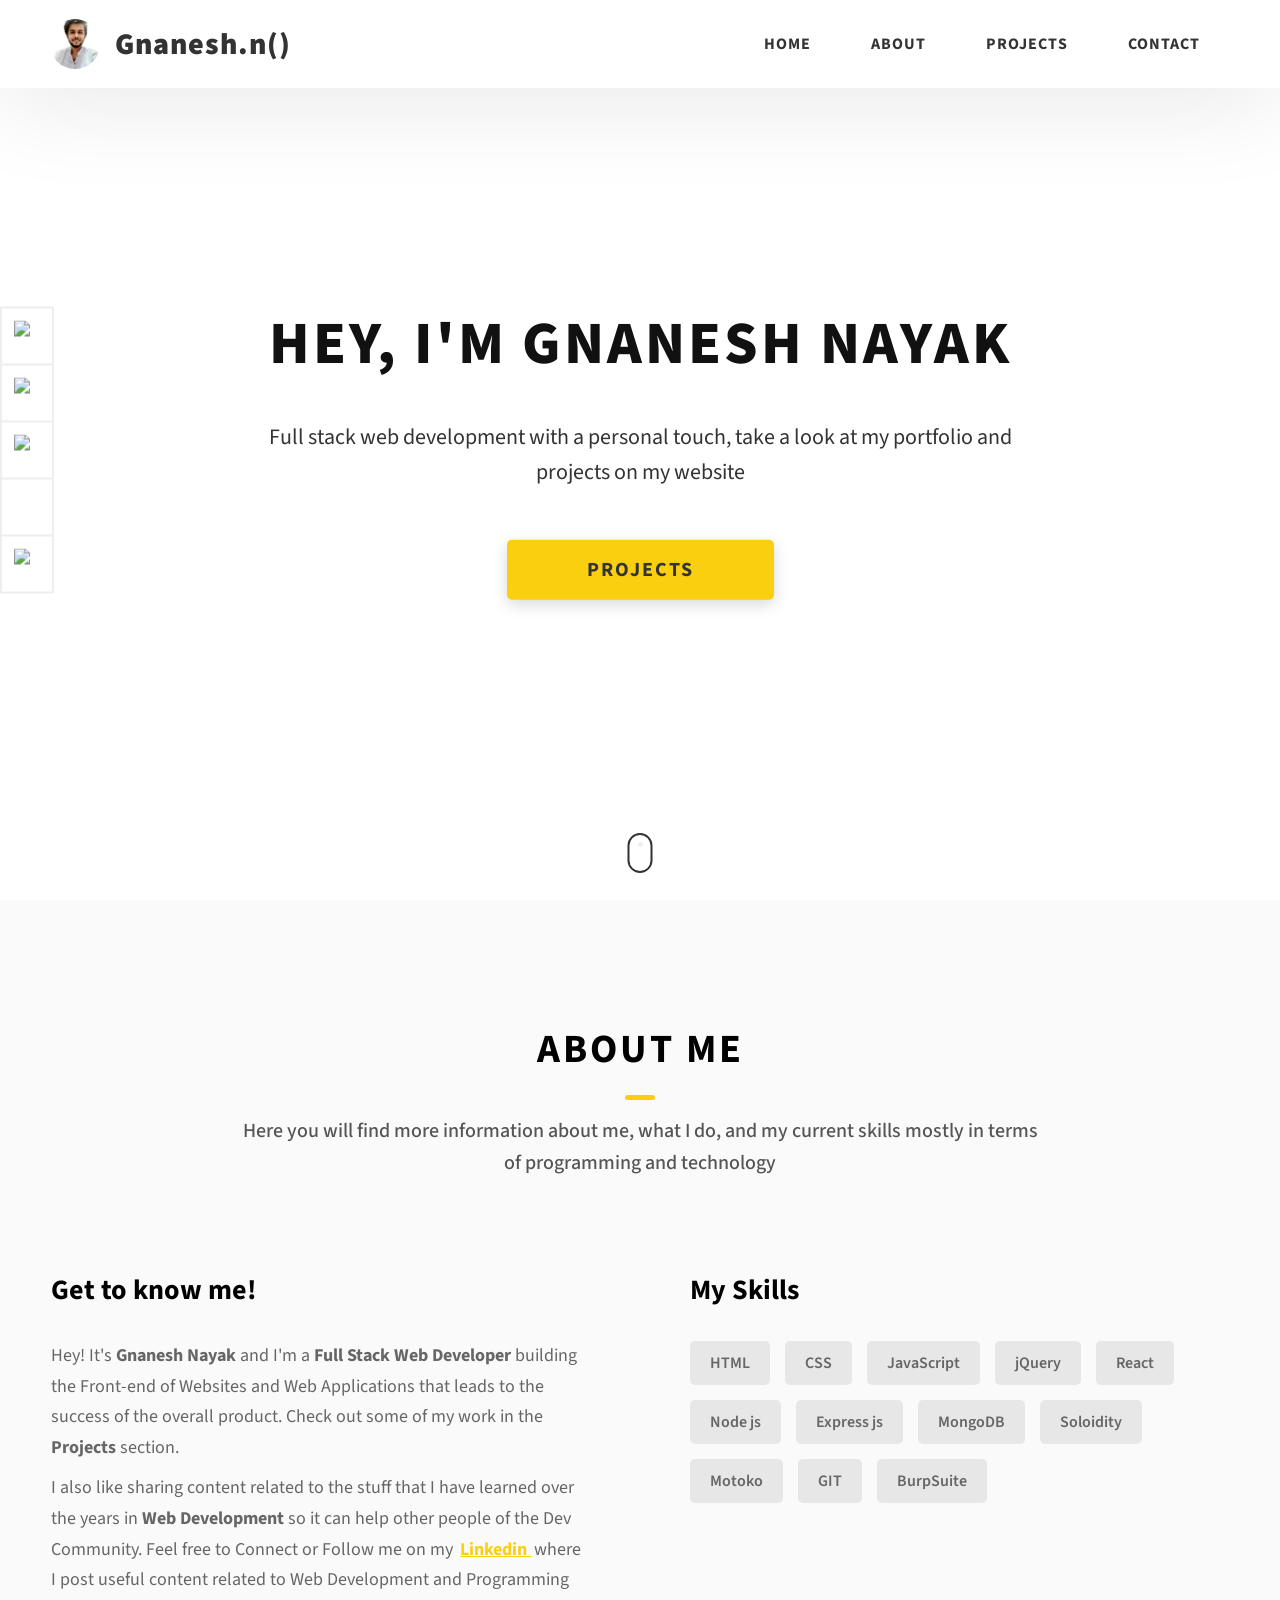
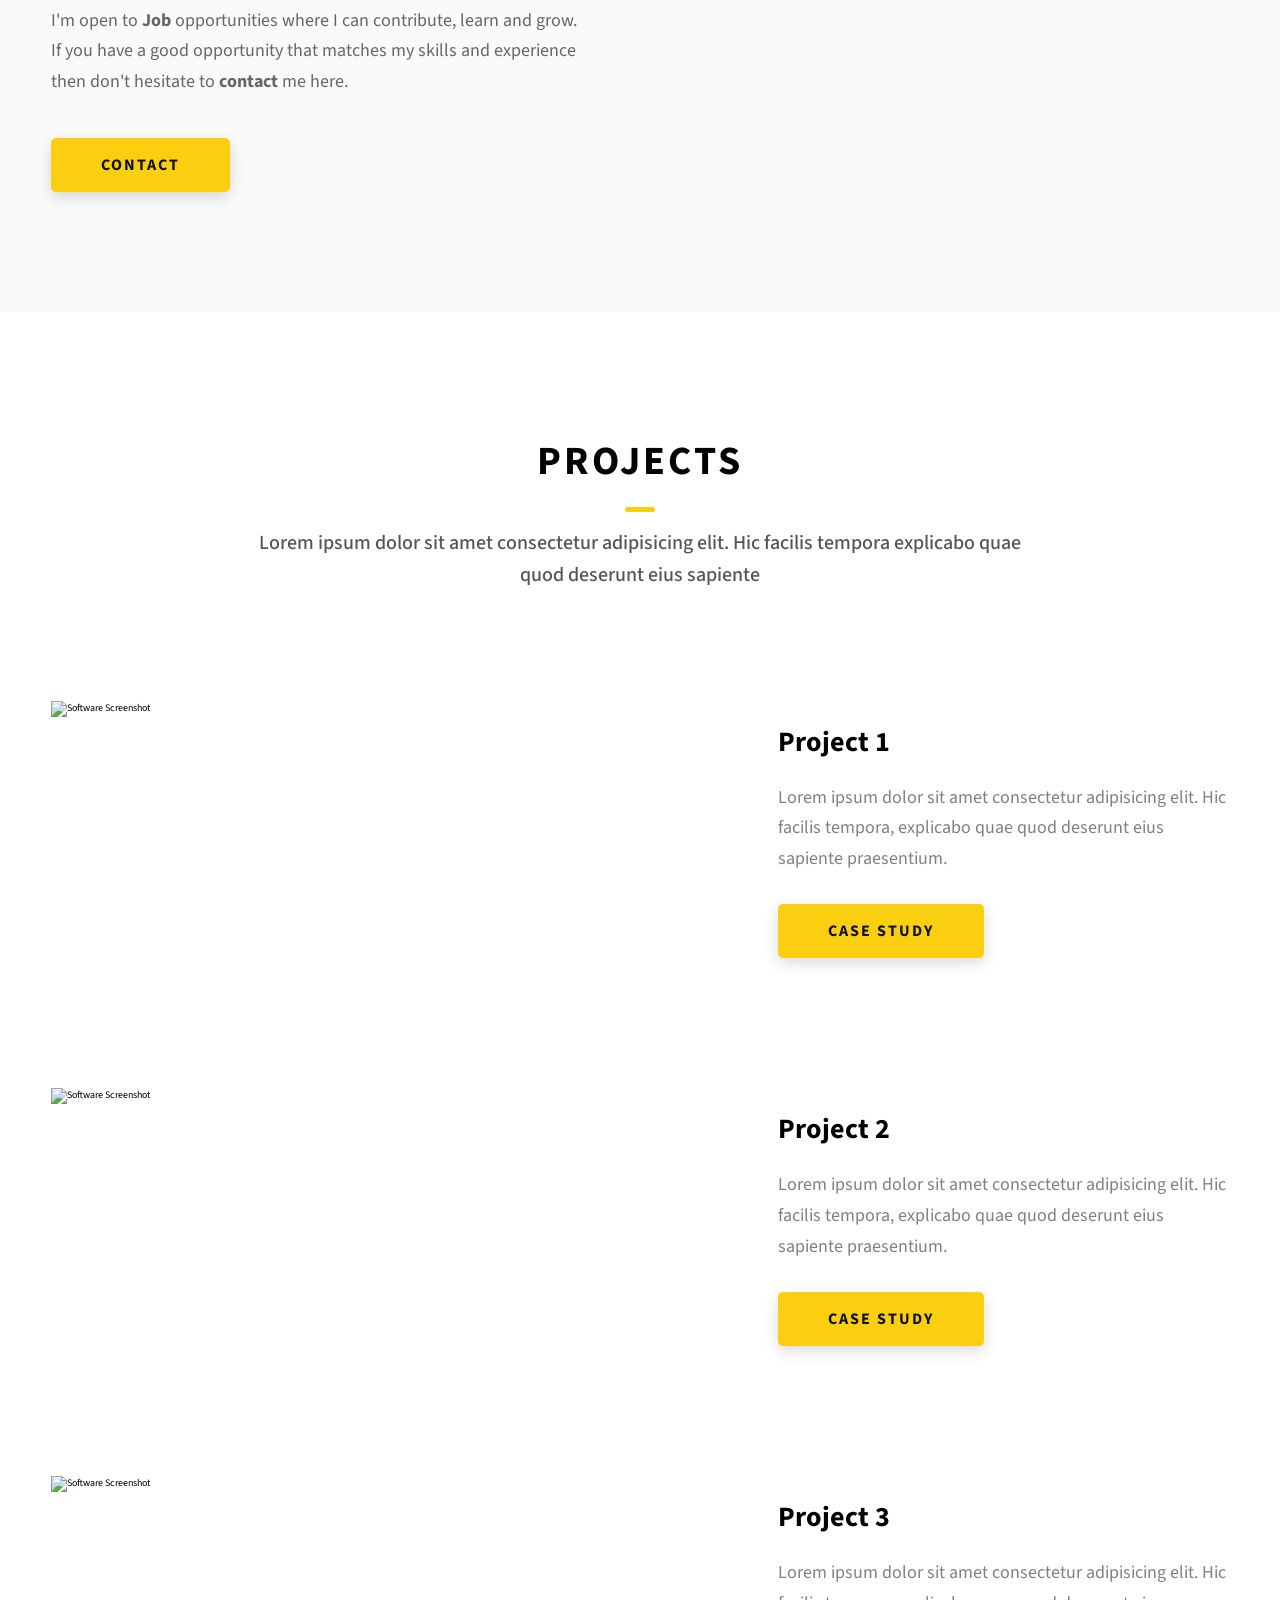
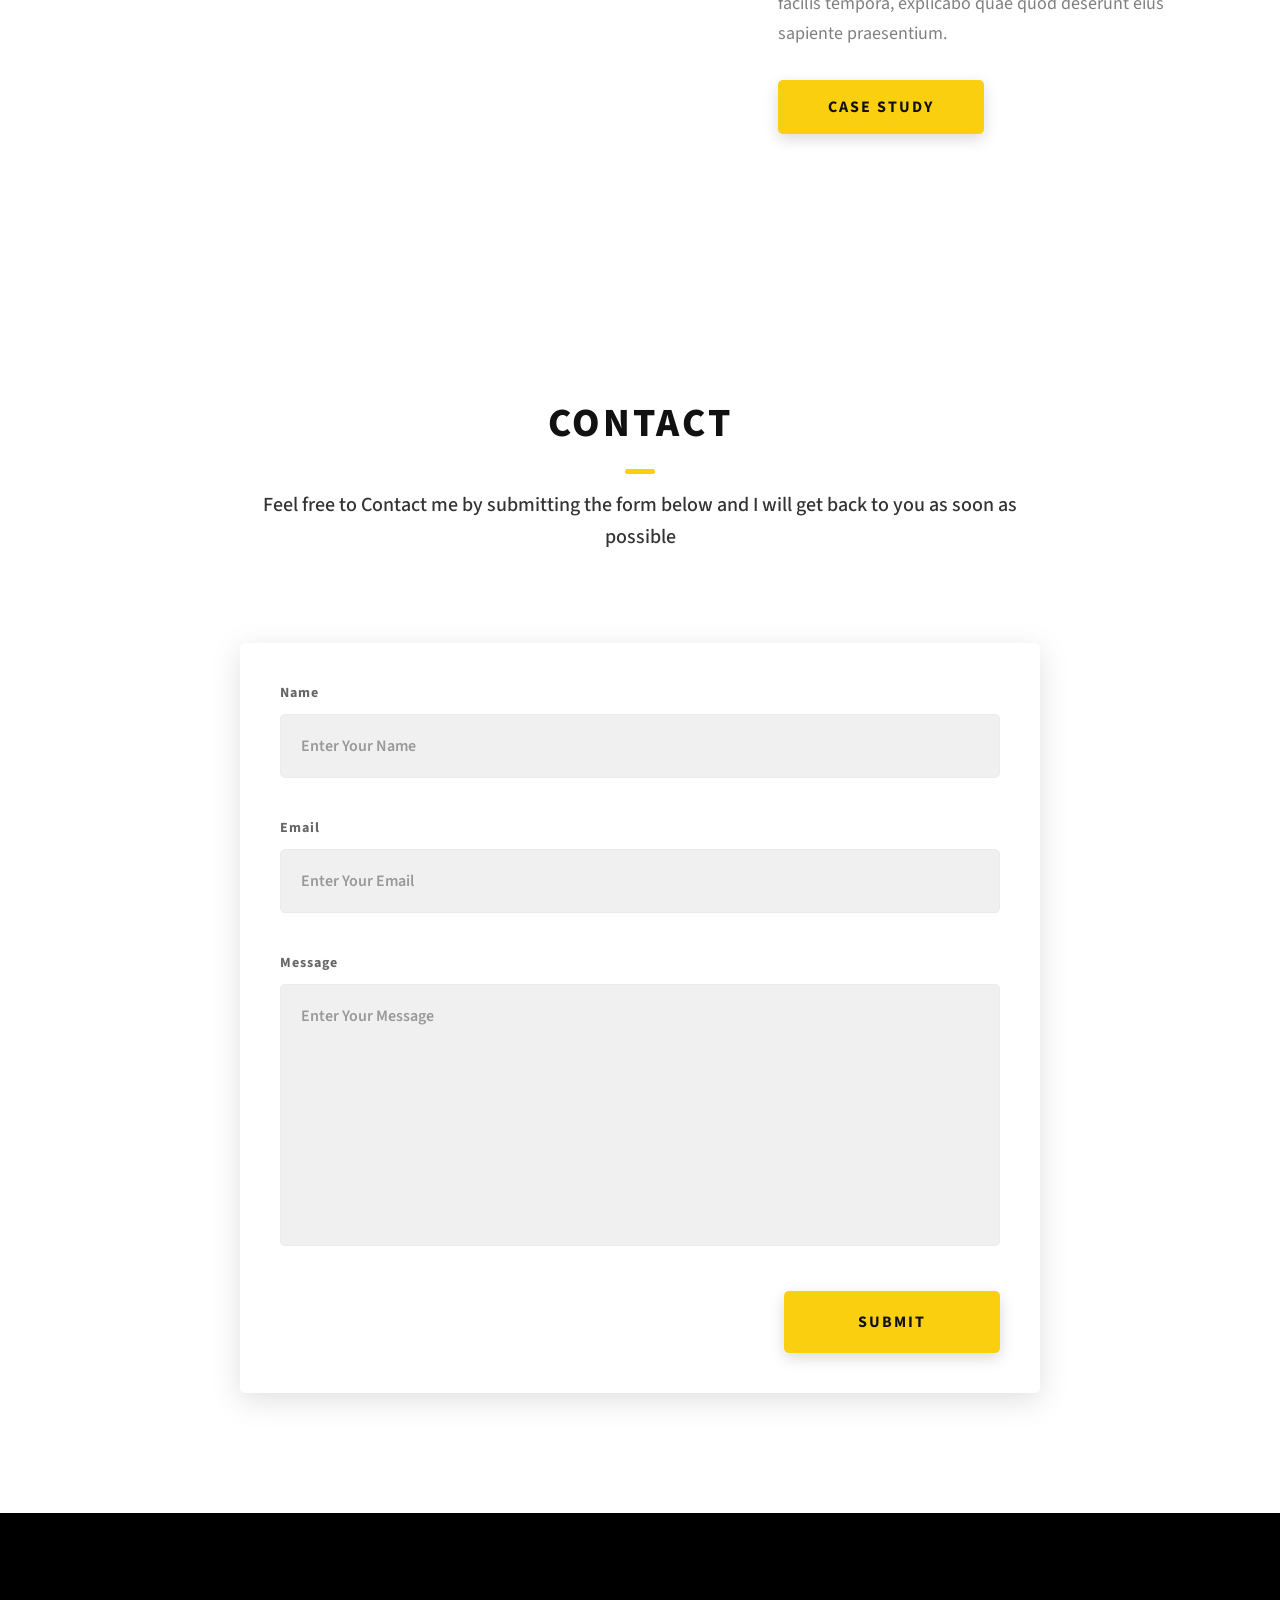
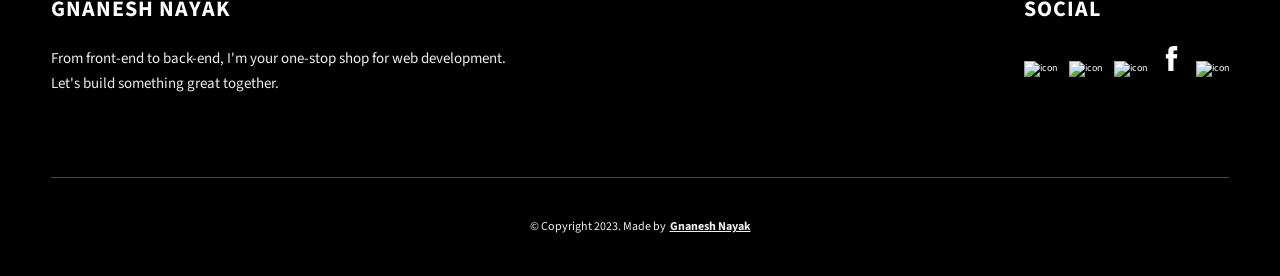
==== index.html @ 3f85c2f6 "added some text" ====
<!DOCTYPE html>
<html lang="en">
  <head>
    <meta charset="UTF-8" />
    <meta name="viewport" content="width=device-width, initial-scale=1.0" />
    <meta http-equiv="X-UA-Compatible" content="ie=edge" />
    <title>Dopefolio</title>
    <meta name="description" content="Portfolio Template for Developer" />

    <link rel="stylesheet" href="css/style.css" />

    <link rel="preconnect" href="https://fonts.googleapis.com" />
    <link rel="preconnect" href="https://fonts.gstatic.com" crossorigin />
    <link
      href="https://fonts.googleapis.com/css2?family=Source+Sans+Pro:wght@400;600;700;900&display=swap"
      rel="stylesheet"
    />
  </head>
  <body>
    <header class="header">
      <div class="header__content">
        <div class="header__logo-container">
          <div class="header__logo-img-cont">
            <img
              src="./assets/png/IMG_2266.jpg"
              alt="GnaneshLogo Image"
              class="header__logo-img"
            />
          </div>
          <span class="header__logo-sub">Gnanesh.n()</span>
        </div>
        <div class="header__main">
          <ul class="header__links">
            <li class="header__link-wrapper">
              <a href="./index.html" class="header__link"> Home </a>
            </li>
            <li class="header__link-wrapper">
              <a href="./index.html#about" class="header__link">About </a>
            </li>
            <li class="header__link-wrapper">
              <a href="./index.html#projects" class="header__link">
                Projects
              </a>
            </li>
            <li class="header__link-wrapper">
              <a href="./index.html#contact" class="header__link"> Contact </a>
            </li>
          </ul>
          <div class="header__main-ham-menu-cont">
            <img
              src="./assets/svg/ham-menu.svg"
              alt="hamburger menu"
              class="header__main-ham-menu"
            />
            <img
              src="./assets/svg/ham-menu-close.svg"
              alt="hamburger menu close"
              class="header__main-ham-menu-close d-none"
            />
          </div>
        </div>
      </div>
      <div class="header__sm-menu">
        <div class="header__sm-menu-content">
          <ul class="header__sm-menu-links">
            <li class="header__sm-menu-link">
              <a href="./index.html"> Home </a>
            </li>

            <li class="header__sm-menu-link">
              <a href="./index.html#about"> About </a>
            </li>

            <li class="header__sm-menu-link">
              <a href="./index.html#projects"> Projects </a>
            </li>

            <li class="header__sm-menu-link">
              <a href="./index.html#contact"> Contact </a>
            </li>
          </ul>
        </div>
      </div>
    </header>
    <section class="home-hero">
      <div class="home-hero__content">
        <h1 class="heading-primary">Hey, I'm Gnanesh Nayak</h1>
        <div class="home-hero__info">
          <p class="text-primary">
            Full stack web development with a personal touch, take a look at my
            portfolio and projects on my website
          </p>
        </div>
        <div class="home-hero__cta">
          <a href="./#projects" class="btn btn--bg">Projects</a>
        </div>
      </div>
      <div class="home-hero__socials">
        <div class="home-hero__social">
          <a
            href="https://www.linkedin.com/in/gnanesh-nayak-52625922a/"
            class="home-hero__social-icon-link"
            target="_blank"
          >
            <img
              src="./assets/png/linkedin-ico.png"
              alt="icon"
              class="home-hero__social-icon"
            />
          </a>
        </div>
        <div class="home-hero__social">
          <a
            href="https://github.com/GnaneshNayak"
            class="home-hero__social-icon-link"
            target="_blank"
          >
            <img
              src="./assets/png/github-ico.png"
              alt="icon"
              class="home-hero__social-icon"
            />
          </a>
        </div>
        <div class="home-hero__social">
          <a
            href="https://twitter.com/gnaneshnayak"
            class="home-hero__social-icon-link"
            target="_blank"
          >
            <img
              src="./assets/png/twitter-ico.png"
              alt="icon"
              class="home-hero__social-icon"
            />
          </a>
        </div>
        <div class="home-hero__social">
          <a
            href="https://www.facebook.com/profile.php?id=100009078366914"
            class="home-hero__social-icon-link"
            target="_blank"
          >
            <img
              src="./assets/png/facebook-48.png"
              alt="icon"
              class="home-hero__social-icon"
            />
          </a>
        </div>
        <div class="home-hero__social">
          <a
            href="https://www.instagram.com/gnanesh._._/"
            class="home-hero__social-icon-link home-hero__social-icon-link--bd-none"
            target="_blank"
          >
            <img
              src="./assets/png/insta-ico.png"
              alt="icon"
              class="home-hero__social-icon"
            />
          </a>
        </div>
      </div>
      <div class="home-hero__mouse-scroll-cont">
        <div class="mouse"></div>
      </div>
    </section>
    <section id="about" class="about sec-pad">
      <div class="main-container">
        <h2 class="heading heading-sec heading-sec__mb-med">
          <span class="heading-sec__main">About Me</span>
          <span class="heading-sec__sub">
            Here you will find more information about me, what I do, and my
            current skills mostly in terms of programming and technology
          </span>
        </h2>
        <div class="about__content">
          <div class="about__content-main">
            <h3 class="about__content-title">Get to know me!</h3>
            <div class="about__content-details">
              <p class="about__content-details-para">
                Hey! It's
                <strong>Gnanesh Nayak</strong>

                and I'm a <strong> Full Stack Web Developer </strong> building
                the Front-end of Websites and Web Applications that leads to the
                success of the overall product. Check out some of my work in the
                <strong>Projects</strong> section.
              </p>

              <p class="about__content-details-para">
                I also like sharing content related to the stuff that I have
                learned over the years in <strong>Web Development</strong> so it
                can help other people of the Dev Community. Feel free to Connect
                or Follow me on my
                <a
                  href="https://www.linkedin.com/in/gnanesh-nayak-52625922a/"
                  target="_blank"
                  >Linkedin
                </a>
                where I post useful content related to Web Development and
                Programming
              </p>
              <p class="about__content-details-para">
                I'm open to <strong>Job</strong>
                opportunities where I can contribute, learn and grow. If you
                have a good opportunity that matches my skills and experience
                then don't hesitate to

                <strong>contact</strong> me here.
              </p>
            </div>
            <a href="./#contact" class="btn btn--med btn--theme dynamicBgClr"
              >Contact</a
            >
          </div>
          <div class="about__content-skills">
            <h3 class="about__content-title">My Skills</h3>
            <div class="skills">
              <div class="skills__skill">HTML</div>
              <div class="skills__skill">CSS</div>
              <div class="skills__skill">JavaScript</div>
              <div class="skills__skill">jQuery</div>
              <div class="skills__skill">React</div>
              <div class="skills__skill">Node js</div>
              <div class="skills__skill">Express js</div>
              <div class="skills__skill">MongoDB</div>
              <div class="skills__skill">Soloidity</div>
              <div class="skills__skill">Motoko</div>
              <div class="skills__skill">GIT</div>
              <div class="skills__skill">BurpSuite</div>
            </div>
          </div>
        </div>
      </div>
    </section>
    <section id="projects" class="projects sec-pad">
      <div class="main-container">
        <h2 class="heading heading-sec heading-sec__mb-bg">
          <span class="heading-sec__main">Projects</span>
          <span class="heading-sec__sub">
            Lorem ipsum dolor sit amet consectetur adipisicing elit. Hic facilis
            tempora explicabo quae quod deserunt eius sapiente
          </span>
        </h2>

        <div class="projects__content">
          <div class="projects__row">
            <div class="projects__row-img-cont">
              <img
                src="./assets/jpeg/project-mockup-example.jpeg"
                alt="Software Screenshot"
                class="projects__row-img"
                loading="lazy"
              />
            </div>
            <div class="projects__row-content">
              <h3 class="projects__row-content-title">Project 1</h3>
              <p class="projects__row-content-desc">
                Lorem ipsum dolor sit amet consectetur adipisicing elit. Hic
                facilis tempora, explicabo quae quod deserunt eius sapiente
                praesentium.
              </p>
              <a
                href="./project-1.html"
                class="btn btn--med btn--theme dynamicBgClr"
                target="_blank"
                >Case Study</a
              >
            </div>
          </div>
          <div class="projects__row">
            <div class="projects__row-img-cont">
              <img
                src="./assets/jpeg/project-mockup-example.jpeg"
                alt="Software Screenshot"
                class="projects__row-img"
                loading="lazy"
              />
            </div>
            <div class="projects__row-content">
              <h3 class="projects__row-content-title">Project 2</h3>
              <p class="projects__row-content-desc">
                Lorem ipsum dolor sit amet consectetur adipisicing elit. Hic
                facilis tempora, explicabo quae quod deserunt eius sapiente
                praesentium.
              </p>
              <a
                href="./project-2.html"
                class="btn btn--med btn--theme dynamicBgClr"
                target="_blank"
                >Case Study</a
              >
            </div>
          </div>
          <div class="projects__row">
            <div class="projects__row-img-cont">
              <img
                src="./assets/jpeg/project-mockup-example.jpeg"
                alt="Software Screenshot"
                class="projects__row-img"
                loading="lazy"
              />
            </div>
            <div class="projects__row-content">
              <h3 class="projects__row-content-title">Project 3</h3>
              <p class="projects__row-content-desc">
                Lorem ipsum dolor sit amet consectetur adipisicing elit. Hic
                facilis tempora, explicabo quae quod deserunt eius sapiente
                praesentium.
              </p>
              <a
                href="./project-3.html"
                class="btn btn--med btn--theme dynamicBgClr"
                target="_blank"
                >Case Study</a
              >
            </div>
          </div>
        </div>
      </div>
    </section>
    <section id="contact" class="contact sec-pad dynamicBg">
      <div class="main-container">
        <h2 class="heading heading-sec heading-sec__mb-med">
          <span class="heading-sec__main heading-sec__main--lt">Contact</span>
          <span class="heading-sec__sub heading-sec__sub--lt">
            Feel free to Contact me by submitting the form below and I will get
            back to you as soon as possible
          </span>
        </h2>
        <div class="contact__form-container">
          <form
            action="https://formspree.io/f/xlekdoqj"
            method="POST"
            enctype="multipart/form-data"
            class="contact__form"
          >
            <div class="contact__form-field">
              <label class="contact__form-label" for="name">Name</label>
              <input
                required
                placeholder="Enter Your Name"
                type="text"
                class="contact__form-input"
                name="name"
                id="name"
              />
            </div>
            <div class="contact__form-field">
              <label class="contact__form-label" for="email">Email</label>
              <input
                required
                placeholder="Enter Your Email"
                type="text"
                class="contact__form-input"
                name="email"
                id="email"
              />
            </div>
            <div class="contact__form-field">
              <label class="contact__form-label" for="message">Message</label>
              <textarea
                required
                cols="30"
                rows="10"
                class="contact__form-input"
                placeholder="Enter Your Message"
                name="message"
                id="message"
              ></textarea>
            </div>
            <button type="submit" class="btn btn--theme contact__btn">
              Submit
            </button>
          </form>
        </div>
      </div>
    </section>
    <footer class="main-footer">
      <div class="main-container">
        <div class="main-footer__upper">
          <div class="main-footer__row main-footer__row-1">
            <h2 class="heading heading-sm main-footer__heading-sm">
              <span>Social</span>
            </h2>
            <div class="main-footer__social-cont">
              <a
                target="_blank"
                rel="noreferrer"
                href="https://www.linkedin.com/in/gnanesh-nayak-52625922a/"
              >
                <img
                  class="main-footer__icon"
                  src="./assets/png/linkedin-ico.png"
                  alt="icon"
                />
              </a>
              <a
                target="_blank"
                rel="noreferrer"
                href="https://github.com/GnaneshNayak"
              >
                <img
                  class="main-footer__icon"
                  src="./assets/png/github-ico.png"
                  alt="icon"
                />
              </a>
              <a
                target="_blank"
                rel="noreferrer"
                href="https://twitter.com/gnaneshnayak"
              >
                <img
                  class="main-footer__icon"
                  src="./assets/png/twitter-ico.png"
                  alt="icon"
                />
              </a>
              <a
                target="_blank"
                rel="noreferrer"
                href="https://www.facebook.com/profile.php?id=100009078366914"
              >
                <img
                  class="main-footer__icon"
                  src="./assets/png/facebook-48.png"
                  alt="icon"
                />
              </a>
              <a
                target="_blank"
                rel="noreferrer"
                href="https://www.instagram.com/gnanesh._._/"
              >
                <img
                  class="main-footer__icon main-footer__icon--mr-none"
                  src="./assets/png/insta-ico.png"
                  alt="icon"
                />
              </a>
            </div>
          </div>
          <div class="main-footer__row main-footer__row-2">
            <h4 class="heading heading-sm text-lt">Gnanesh Nayak</h4>
            <p class="main-footer__short-desc">
              From front-end to back-end, I'm your one-stop shop for web
              development. Let's build something great together.
            </p>
          </div>
        </div>

        <!-- If you give me some credit or shoutout here by linking to my website, then it will be a big thing for me and will help me a lot :) -->
        <div class="main-footer__lower">
          &copy; Copyright 2023. Made by
          <a rel="noreferrer" target="_blank" href="https://rammaheshwari.com"
            >Gnanesh Nayak</a
          >
        </div>
      </div>
    </footer>

    <script src="./index.js"></script>
  </body>
</html>
---- css/style.css ----
/*
0 - 600px:      Phone
600 - 900px:    Tablet portrait
900 - 1200px:   Tablet landscape
[1200 - 1800] is where our normal styles apply
1800px + :      Big desktop
$breakpoint arguement choices:
- phone
- tab-port
- tab-land
- big-desktop

Inside media queries 1em is always 16px i.e 1em = 16px at every screen size only inside media queries
*/
*,
*::after,
*::before {
  margin: 0;
  padding: 0;
  box-sizing: inherit;
  font-family: inherit;
}

html {
  font-size: 62.5%;
  scroll-behavior: smooth;
}
@media only screen and (max-width: 75em) {
  html {
    font-size: 59%;
  }
}
@media only screen and (max-width: 56.25em) {
  html {
    font-size: 56%;
  }
}
@media only screen and (min-width: 112.5em) {
  html {
    font-size: 65%;
  }
}

body {
  box-sizing: border-box;
  position: relative;
  line-height: 1.5;
  font-family: sans-serif;
  overflow-x: hidden;
  overflow-y: scroll;
  font-family: "Source Sans Pro", sans-serif;
}

a {
  text-decoration: none;
  color: inherit;
}

li {
  list-style: none;
}

input:focus,
button:focus,
a:focus,
textarea:focus {
  outline: none;
}

button {
  border: none;
  cursor: pointer;
}

textarea {
  resize: none;
}

.heading-primary {
  font-size: 6rem;
  text-transform: uppercase;
  letter-spacing: 3px;
  text-align: center;
  color: #111;
  font-weight: 800;
}
@media only screen and (max-width: 37.5em) {
  .heading-primary {
    font-size: 4.5rem;
  }
}

.heading-sec__mb-bg {
  margin-bottom: 11rem;
}
@media only screen and (max-width: 56.25em) {
  .heading-sec__mb-bg {
    margin-bottom: 8rem;
  }
}

.heading-sec__mb-med {
  margin-bottom: 9rem;
}
@media only screen and (max-width: 56.25em) {
  .heading-sec__mb-med {
    margin-bottom: 8rem;
  }
}

.heading-sec__main {
  display: block;
  font-size: 4rem;
  text-transform: uppercase;
  letter-spacing: 1px;
  letter-spacing: 3px;
  text-align: center;
  margin-bottom: 3.5rem;
  position: relative;
}
.heading-sec__main--lt {
  color: #111;
  font-weight: 800;
}
.heading-sec__main--lt::after {
  content: "";
  background: #facf0f !important;
}
.heading-sec__main::after {
  content: "";
  position: absolute;
  top: calc(100% + 1.5rem);
  height: 5px;
  width: 3rem;
  background: #facf0f;
  left: 50%;
  transform: translateX(-50%);
  border-radius: 5px;
}
@media only screen and (max-width: 37.5em) {
  .heading-sec__main::after {
    top: calc(100% + 1.2rem);
  }
}

.heading-sec__sub {
  display: block;
  text-align: center;
  color: #555;
  font-size: 2rem;
  font-weight: 500;
  max-width: 80rem;
  margin: auto;
  line-height: 1.6;
}
@media only screen and (max-width: 37.5em) {
  .heading-sec__sub {
    font-size: 1.8rem;
  }
}
.heading-sec__sub--lt {
  color: #333;
}

.heading-sm {
  font-size: 2.2rem;
  text-transform: uppercase;
  letter-spacing: 1px;
}

.main-container {
  max-width: 120rem;
  margin: auto;
  width: 92%;
}

.btn {
  background: #facf0f;
  color: #333;
  text-transform: uppercase;
  letter-spacing: 2px;
  display: inline-block;
  font-weight: 700;
  border-radius: 5px;
  box-shadow: 0 5px 15px 0 rgba(0, 0, 0, 0.15);
  transition: transform 0.3s;
}
.btn:hover {
  transform: translateY(-3px);
}
.btn--bg {
  padding: 1.5rem 8rem;
  font-size: 2rem;
}
.btn--med {
  padding: 1.5rem 5rem;
  font-size: 1.6rem;
}
.btn--theme {
  background: #facf0f;
  color: #111;
}
.btn--theme-inv {
  color: #fff;
  background: #fff;
  border: 2px solid #fff;
  box-shadow: none;
  padding: calc(1.5rem - 2px) calc(5rem - 2px);
}

.sec-pad {
  padding: 12rem 0;
}
@media only screen and (max-width: 56.25em) {
  .sec-pad {
    padding: 8rem 0;
  }
}

.text-primary {
  color: #333;
  font-size: 2.2rem;
  text-align: center;
  width: 100%;
  line-height: 1.6;
}
@media only screen and (max-width: 37.5em) {
  .text-primary {
    font-size: 2rem;
  }
}

.d-none {
  display: none;
}

.home-hero {
  color: #fff;
  background: linear-gradient(
      to right,
      rgba(255, 255, 255, 0.8),
      rgba(255, 255, 255, 0.8)
    ),
    url(../../assets/svg/common-bg.svg);
  background-position: center;
  height: 100vh;
  min-height: 80rem;
  max-height: 120rem;
  position: relative;
}
@media only screen and (max-width: 37.5em) {
  .home-hero {
    height: unset;
    min-height: unset;
  }
}
.home-hero__socials {
  position: absolute;
  top: 50%;
  border: 2px solid #eee;
  border-left: 2px solid #eee;
  transform: translateY(-50%);
}
@media only screen and (max-width: 56.25em) {
  .home-hero__socials {
    display: none;
  }
}
.home-hero__mouse-scroll-cont {
  position: absolute;
  bottom: 3%;
  left: 50%;
  transform: translateX(-50%);
}
@media only screen and (max-width: 37.5em) {
  .home-hero__mouse-scroll-cont {
    display: none;
  }
}
.home-hero__social {
  width: 5rem;
}
.home-hero__social-icon-link {
  width: 100%;
  display: block;
  padding: 1.2rem;
  border-bottom: 2px solid #eee;
  transition: background 0.3s;
}
.home-hero__social-icon-link:hover {
  background: rgba(255, 255, 255, 0.1);
}
.home-hero__social-icon-link--bd-none {
  border-bottom: 0;
}
.home-hero__social-icon {
  width: 100%;
}
.home-hero__content {
  position: absolute;
  top: 50%;
  left: 50%;
  transform: translate(-50%, -50%);
  max-width: 90rem;
  width: 92%;
}
@media only screen and (max-width: 37.5em) {
  .home-hero__content {
    padding: 19rem 0 13rem 0;
    margin: auto;
    position: static;
    transform: translate(0, 0);
  }
}
.home-hero__info {
  margin: 3rem auto 0 auto;
  max-width: 80rem;
}
.home-hero__cta {
  margin-top: 5rem;
  text-align: center;
}

.about {
  background: #fafafa;
}
.about__content {
  display: grid;
  grid-template-columns: 1fr 1fr;
  grid-gap: 10rem;
}
@media only screen and (max-width: 56.25em) {
  .about__content {
    grid-template-columns: 1fr;
    grid-gap: 8rem;
  }
}
.about__content-title {
  font-weight: 700;
  font-size: 2.8rem;
  margin-bottom: 3rem;
}
@media only screen and (max-width: 37.5em) {
  .about__content-title {
    font-size: 2.4rem;
  }
}
.about__content-details-para {
  font-size: 1.8rem;
  color: #666;
  max-width: 60rem;
  line-height: 1.7;
  margin-bottom: 1rem;
}
.about__content-details-para--hl {
  font-weight: 700;
  margin: 0 3px;
}
.about__content-details-para:last-child {
  margin-bottom: 4rem;
}
.about__content-details-para a {
  text-decoration: underline;
  font-weight: 700;
  color: #facf0f;
  margin: 0 3px;
}

.projects__row {
  display: grid;
  grid-template-columns: 1.5fr 1fr;
  grid-gap: 5rem;
  margin-bottom: 11rem;
}
@media only screen and (max-width: 56.25em) {
  .projects__row {
    grid-template-columns: 1fr;
    grid-gap: 2rem;
    margin-bottom: 8rem;
  }
}
@media only screen and (max-width: 56.25em) {
  .projects__row {
    text-align: center;
  }
}
.projects__row:last-child {
  margin-bottom: 0;
}
.projects__row-img-cont {
  overflow: hidden;
}
.projects__row-img {
  width: 100%;
  display: block;
  object-fit: cover;
}
.projects__row-content {
  padding: 2rem 0;
  display: flex;
  justify-content: center;
  flex-direction: column;
  align-items: flex-start;
}
@media only screen and (max-width: 56.25em) {
  .projects__row-content {
    align-items: center;
  }
}
.projects__row-content-title {
  font-weight: 700;
  font-size: 2.8rem;
  margin-bottom: 2rem;
}
@media only screen and (max-width: 37.5em) {
  .projects__row-content-title {
    font-size: 2.4rem;
  }
}
.projects__row-content-desc {
  font-size: 1.8rem;
  color: grey;
  max-width: 60rem;
  line-height: 1.7;
  margin-bottom: 3rem;
}
@media only screen and (max-width: 37.5em) {
  .projects__row-content-desc {
    font-size: 1.7rem;
  }
}

.contact {
  background: linear-gradient(
      to right,
      rgba(255, 255, 255, 0.8),
      rgba(255, 255, 255, 0.8)
    ),
    url(../../assets/svg/common-bg.svg);
  background-size: cover;
  background-position: center;
}
.contact__form-container {
  box-shadow: rgb(100 100 111 / 20%) 0 7px 29px 0;
  background: #fff;
  padding: 4rem;
  margin-top: 6rem;
  max-width: 80rem;
  text-align: right;
  width: 95%;
  border-radius: 5px;
  margin: 5rem auto 0 auto;
}
@media only screen and (max-width: 37.5em) {
  .contact__form-container {
    padding: 3rem;
  }
}
.contact__form-field {
  margin-bottom: 4rem;
}
@media only screen and (max-width: 37.5em) {
  .contact__form-field {
    margin-bottom: 3rem;
  }
}
.contact__form-label {
  color: #666;
  font-size: 1.4rem;
  letter-spacing: 1px;
  font-weight: 700;
  margin-bottom: 1rem;
  display: block;
  text-align: left;
}
.contact__form-input {
  color: #333;
  padding: 2rem;
  width: 100%;
  border: 1px solid #ebebeb;
  font-size: 1.6rem;
  letter-spacing: 0px;
  background: #f0f0f0;
  border-radius: 5px;
  font-weight: 600;
  /* Code for Modern Browsers */
  /* Code for WebKit, Blink, Edge */
  /* Code for Internet Explorer 10-11 */
  /* Code for Microsoft Edge */
  /* Code for Mozilla Firefox 4 to 18 */
  /* Code for Mozilla Firefox 19+ */
}
.contact__form-input::placeholder {
  color: #999;
  font-weight: 600;
  font-size: 1.6rem;
}
.contact__form-input::-webkit-input-placeholder {
  color: #999;
  font-weight: 600;
  font-size: 1.6rem;
}
.contact__form-input:-ms-input-placeholder {
  color: #999;
  font-weight: 600;
  font-size: 1.6rem;
}
.contact__form-input::-ms-input-placeholder {
  color: #999;
  font-weight: 600;
  font-size: 1.6rem;
}
.contact__form-input:-moz-placeholder {
  opacity: 1;
  color: #999;
  font-weight: 600;
  font-size: 1.6rem;
}
.contact__form-input::-moz-placeholder {
  opacity: 1;
  color: #999;
  font-weight: 600;
  font-size: 1.6rem;
}
.contact__btn {
  width: 30%;
  padding: 2rem 4rem;
  font-size: 1.6rem;
}
@media only screen and (max-width: 37.5em) {
  .contact__btn {
    width: 100%;
  }
}

.project-cs-hero {
  color: #fff;
  background: linear-gradient(
      to right,
      rgba(255, 255, 255, 0.8),
      rgba(255, 255, 255, 0.8)
    ),
    url(../../assets/svg/common-bg.svg);
  background-size: cover;
  background-position: center;
  position: relative;
}
@media only screen and (max-width: 37.5em) {
  .project-cs-hero {
    height: unset;
    min-height: unset;
  }
}
.project-cs-hero__content {
  padding: 25rem 0 17rem 0;
  max-width: 90rem;
  width: 92%;
  margin: auto;
}
@media only screen and (max-width: 37.5em) {
  .project-cs-hero__content {
    padding: 19rem 0 13rem 0;
    margin: auto;
    position: static;
    transform: translate(0, 0);
  }
}
.project-cs-hero__info {
  margin: 3rem auto 0 auto;
  max-width: 80rem;
}
.project-cs-hero__cta {
  margin-top: 5rem;
  text-align: center;
}

.project-details__content {
  padding: 8rem 0;
  max-width: 90rem;
  margin: auto;
}
.project-details__content-title {
  font-weight: 700;
  font-size: 2.8rem;
  margin-bottom: 3rem;
}
@media only screen and (max-width: 37.5em) {
  .project-details__content-title {
    font-size: 2.4rem;
  }
}

.project-details__showcase-img-cont {
  width: 100%;
  margin-bottom: 6rem;
}

.project-details__showcase-img {
  width: 100%;
}

.project-details__content-main {
  width: 100%;
  max-width: 70rem;
  margin: auto;
}

.project-details__desc {
  margin: 0 0 7rem 0;
}
.project-details__desc-para {
  font-size: 1.8rem;
  line-height: 1.7;
  color: grey;
  margin-bottom: 2rem;
}

.project-details__tools-used {
  margin: 0 0 7rem 0;
}
.project-details__tools-used-list {
  display: flex;
  flex-wrap: wrap;
}
.project-details__tools-used-item {
  padding: 1rem 2rem;
  margin-bottom: 1.5rem;
  margin-right: 1.5rem;
  font-size: 1.6rem;
  background: rgba(153, 153, 153, 0.2);
  border-radius: 5px;
  font-weight: 600;
  color: #777;
}

.project-details__links {
  margin: 0 0;
}
.project-details__links-btn {
  margin-right: 2rem;
}
@media only screen and (max-width: 37.5em) {
  .project-details__links-btn {
    margin-right: 0;
    width: 70%;
    margin-bottom: 2rem;
    text-align: center;
  }
}
.project-details__links-btn:last-child {
  margin: 0;
}
@media only screen and (max-width: 37.5em) {
  .project-details__links-btn:last-child {
    margin: 0;
  }
}

.header {
  position: fixed;
  width: 100%;
  z-index: 1000;
  background: #000;
  background: #fff;
  box-shadow: 0 10px 100px rgba(0, 0, 0, 0.1);
}
.header__content {
  display: flex;
  align-items: center;
  justify-content: space-between;
  padding: 1rem 5rem;
}
@media only screen and (max-width: 56.25em) {
  .header__content {
    padding: 0 2rem;
  }
}
.header__logo-container {
  display: flex;
  align-items: center;
  cursor: pointer;
  color: #333;
  transition: color 0.3s;
}
.header__logo-container:hover {
  color: #666363ed;
  /* color: #facf0f; */
}
.header__logo-img-cont {
  width: 5rem;
  height: 5rem;
  border-radius: 50px;
  overflow: hidden;
  margin-right: 1.5rem;
  background: #fff;
}
@media only screen and (max-width: 56.25em) {
  .header__logo-img-cont {
    width: 4.5rem;
    height: 4.5rem;
    margin-right: 1.2rem;
  }
}
.header__logo-img {
  width: 100%;
  height: 100%;
  object-fit: cover;
  object-position: center;
  display: block;
}
.header__logo-sub {
  font-size: 3rem;
  /* text-transform: uppercase; */
  font-weight: 900;
  letter-spacing: 1px;
}
.header__links {
  display: flex;
}
@media only screen and (max-width: 37.5em) {
  .header__links {
    display: none;
  }
}
.header__link {
  padding: 2.2rem 3rem;
  display: inline-block;
  font-size: 1.6rem;
  color: #333;
  text-transform: uppercase;
  letter-spacing: 1px;
  font-weight: 700;
  transition: color 0.3s;
}
.header__link:hover {
  color: rgb(229, 21, 21);
}
@media only screen and (max-width: 56.25em) {
  .header__link {
    padding: 3rem 1.8rem;
    font-size: 1.5rem;
  }
}
.header__main-ham-menu-cont {
  display: none;
  width: 3rem;
  padding: 2.2rem 0;
}
@media only screen and (max-width: 37.5em) {
  .header__main-ham-menu-cont {
    display: block;
  }
}
.header__main-ham-menu {
  width: 100%;
}
.header__main-ham-menu-close {
  width: 100%;
}
.header__sm-menu {
  background: #fff;
  position: absolute;
  width: 100%;
  top: 100%;
  visibility: hidden;
  opacity: 0;
  transition: all 0.3s;
  box-shadow: 0px 5px 5px 0px rgba(0, 0, 0, 0.1);
  -webkit-box-shadow: 0px 5px 5px 0px rgba(0, 0, 0, 0.1);
  -moz-box-shadow: 0px 5px 5px 0px rgba(0, 0, 0, 0.1);
}
.header__sm-menu--active {
  visibility: hidden;
  opacity: 0;
}
@media only screen and (max-width: 37.5em) {
  .header__sm-menu--active {
    visibility: visible;
    opacity: 1;
  }
}
.header__sm-menu-link a {
  display: block;
  text-decoration: none;
  padding: 2.5rem 3rem;
  font-size: 1.6rem;
  color: #333;
  text-align: right;
  border-bottom: 1px solid #eee;
  font-weight: 700;
  text-transform: uppercase;
  letter-spacing: 2px;
  transition: color 0.3s;
}
.header__sm-menu-link a:hover {
  color: #fff;
}
.header__sm-menu-link:first-child a {
  border-top: 1px solid #eee;
}
.header__sm-menu-link-last {
  border-bottom: 0;
}

.main-footer {
  background: #000;
  color: #fff;
}
.main-footer__upper {
  display: flex;
  justify-content: space-between;
  padding: 8rem 0;
}
@media only screen and (max-width: 56.25em) {
  .main-footer__upper {
    padding: 6rem 0;
  }
}
@media only screen and (max-width: 37.5em) {
  .main-footer__upper {
    display: block;
  }
}
.main-footer__row-1 {
  order: 2;
}
@media only screen and (max-width: 56.25em) {
  .main-footer__row-1 {
    margin-bottom: 5rem;
  }
}
.main-footer__row-2 {
  width: 40%;
  order: 1;
  max-width: 50rem;
}
@media only screen and (max-width: 56.25em) {
  .main-footer__row-2 {
    width: 100%;
  }
}
.main-footer__short-desc {
  margin-top: 2rem;
  color: #eee;
  font-size: 1.5rem;
  line-height: 1.7;
}
.main-footer__social-cont {
  margin-top: 2rem;
}
.main-footer__icon {
  margin-right: 1rem;
  width: 2.5rem;
}
.main-footer__icon--mr-none {
  margin-right: 0;
}
.main-footer__lower {
  padding: 4rem 0;
  border-top: 1px solid #444;
  color: #eee;
  font-size: 1.2rem;
  text-align: left;
  text-align: center;
}
.main-footer__lower a {
  text-decoration: underline;
  font-weight: bold;
  margin-left: 2px;
}
@media only screen and (max-width: 56.25em) {
  .main-footer__lower {
    padding: 3.5rem 0;
  }
}

.skills {
  display: flex;
  flex-wrap: wrap;
}
.skills__skill {
  padding: 1rem 2rem;
  margin-bottom: 1.5rem;
  margin-right: 1.5rem;
  font-size: 1.6rem;
  background: rgba(153, 153, 153, 0.2);
  border-radius: 5px;
  font-weight: 600;
  color: #666;
}

.mouse {
  width: 25px;
  height: 40px;
  border: 2px solid #333;
  border-radius: 60px;
  position: relative;
  overflow: hidden;
}
.mouse::before {
  content: "";
  width: 5px;
  height: 5px;
  position: absolute;
  top: 7px;
  left: 50%;
  transform: translateX(-50%);
  background-color: #eee;
  border-radius: 50%;
  opacity: 1;
  animation: wheel 1.3s infinite;
  -webkit-animation: wheel 1.3s infinite;
}

@keyframes wheel {
  to {
    opacity: 0;
    top: 27px;
  }
}

@-webkit-keyframes wheel {
  to {
    opacity: 0;
    top: 27px;
  }
}
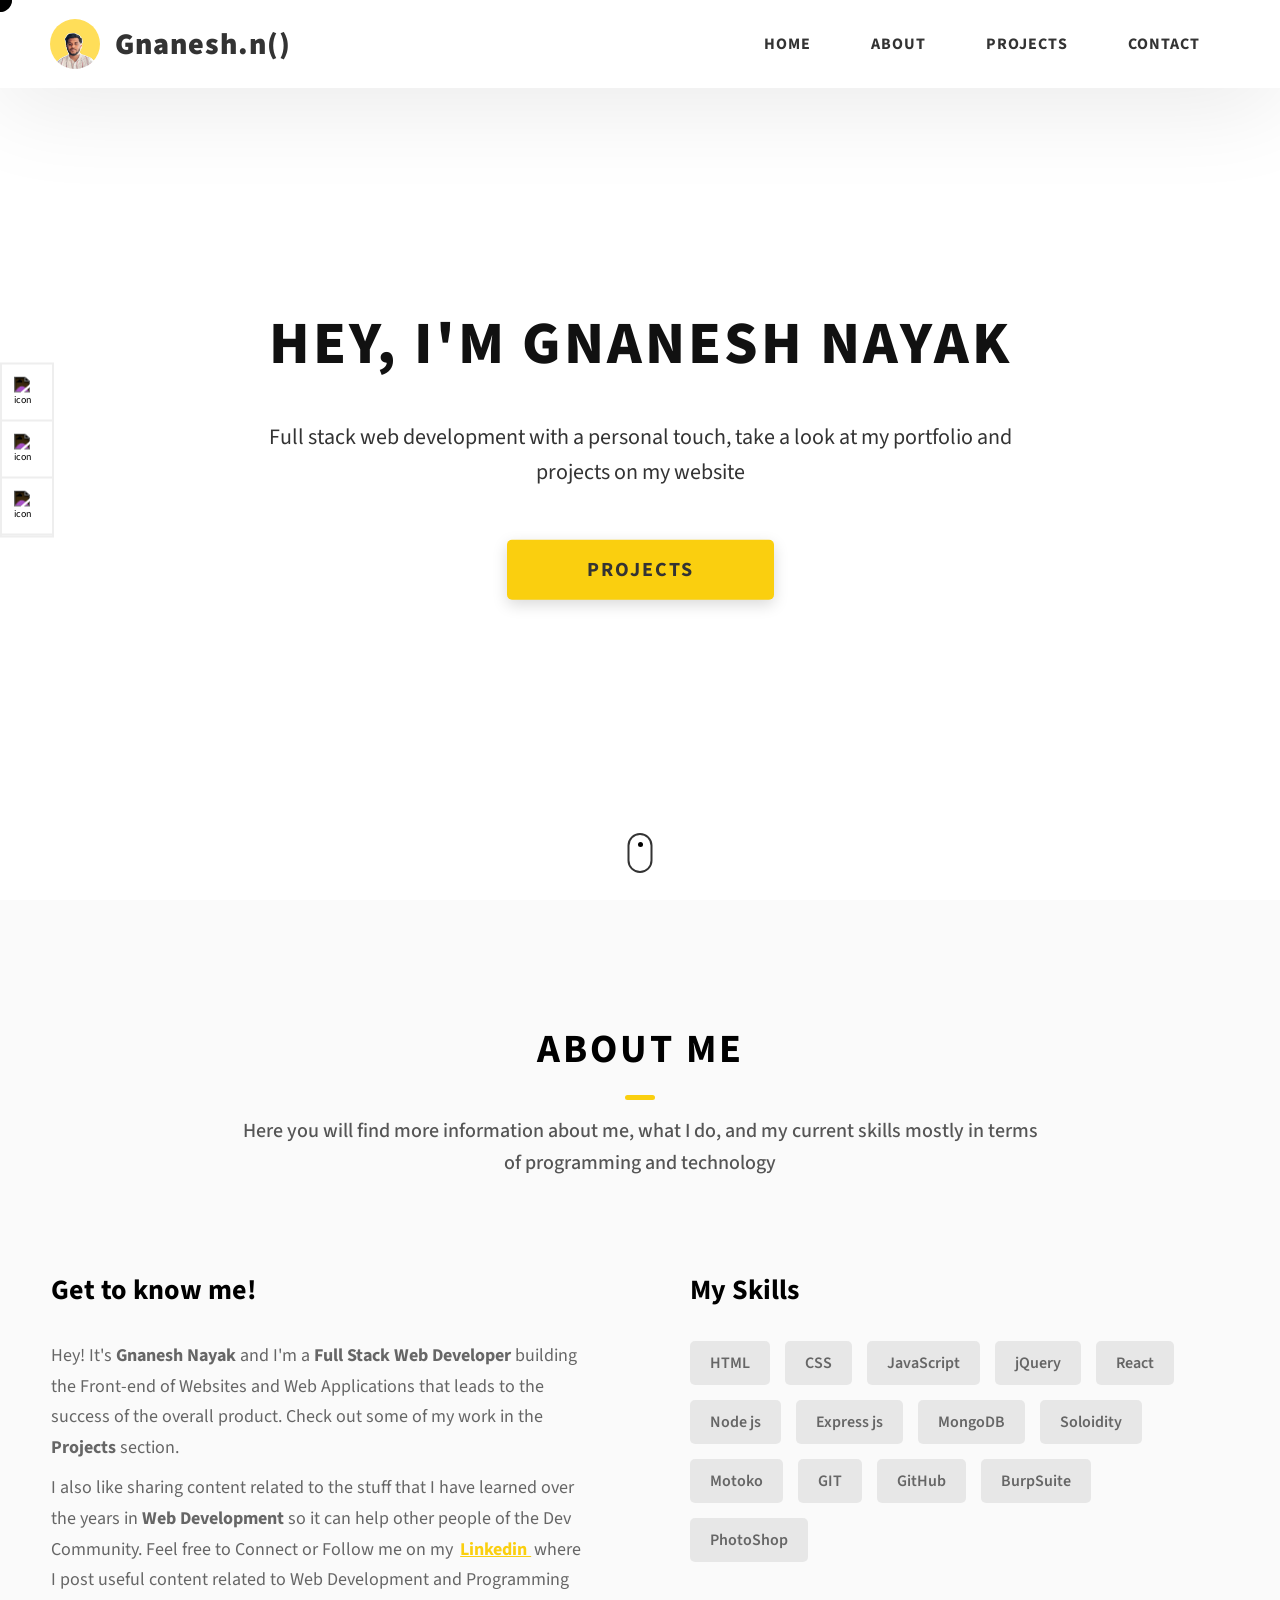
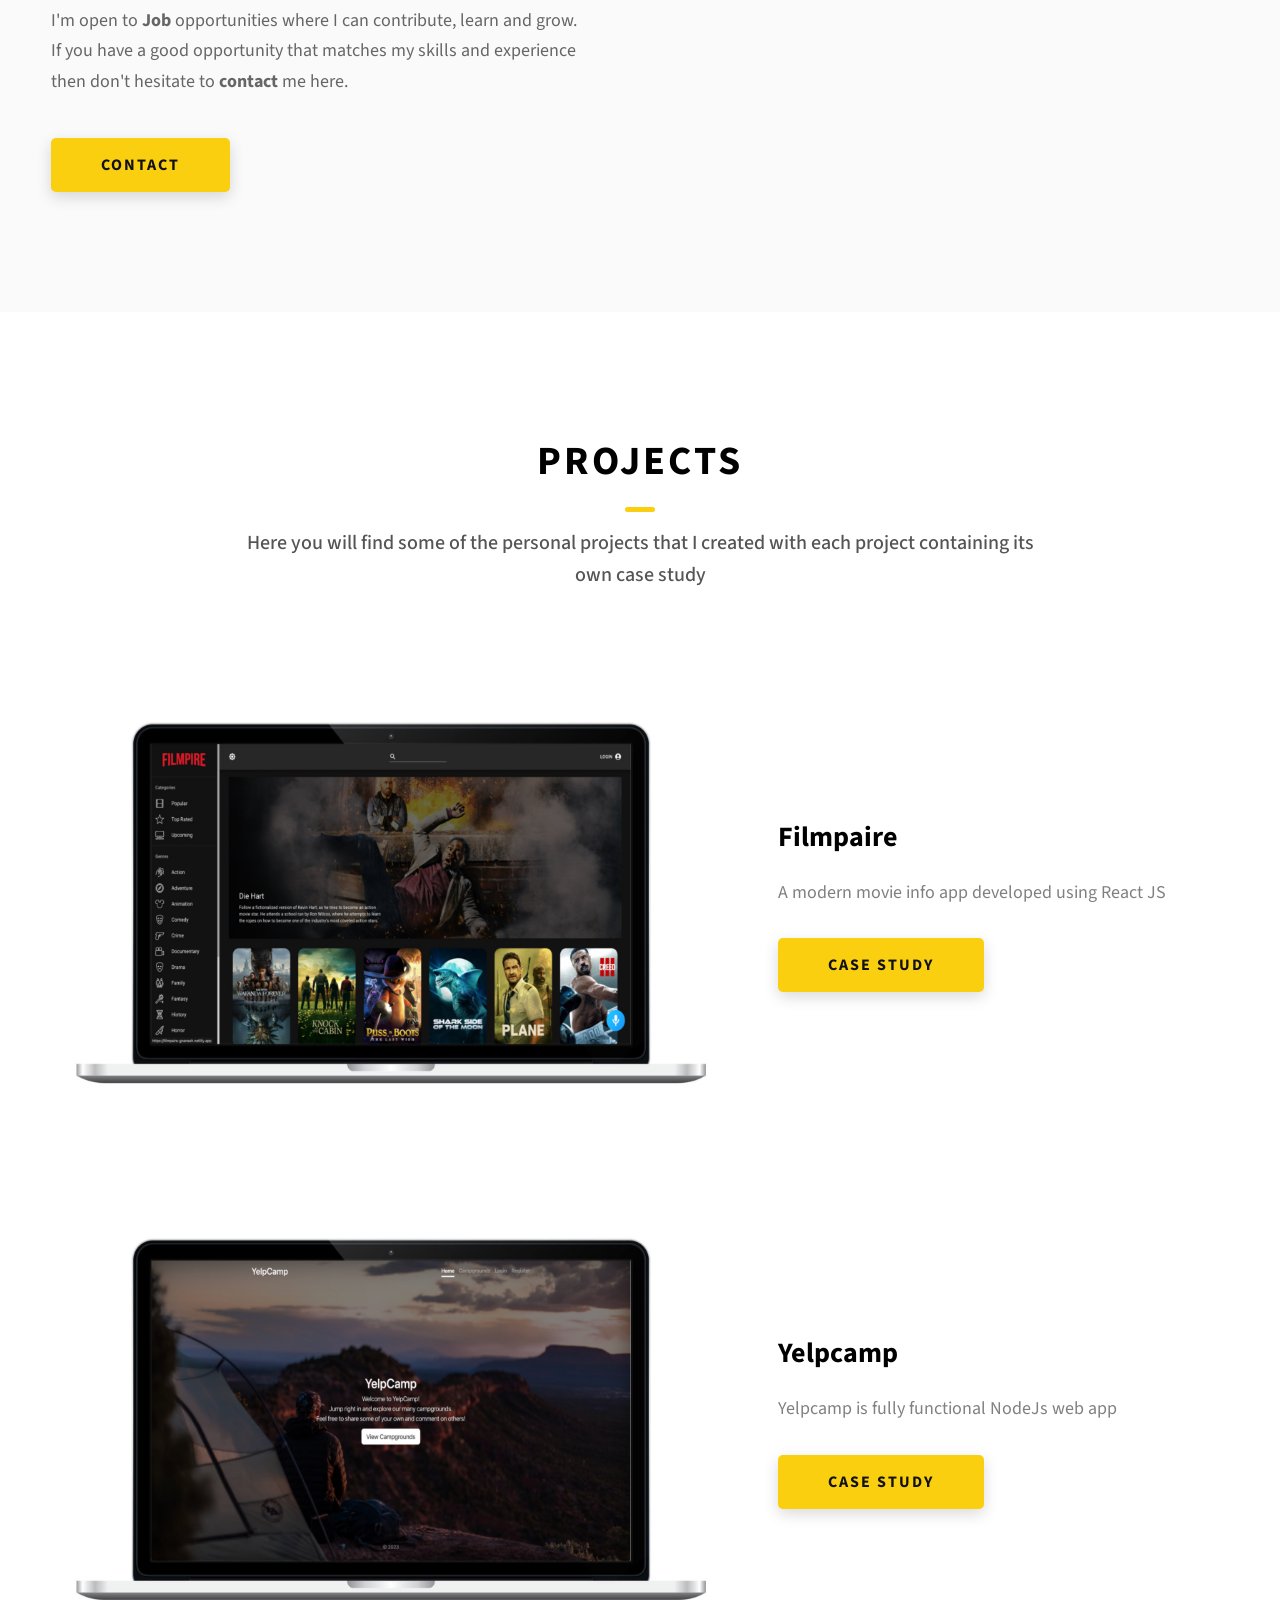
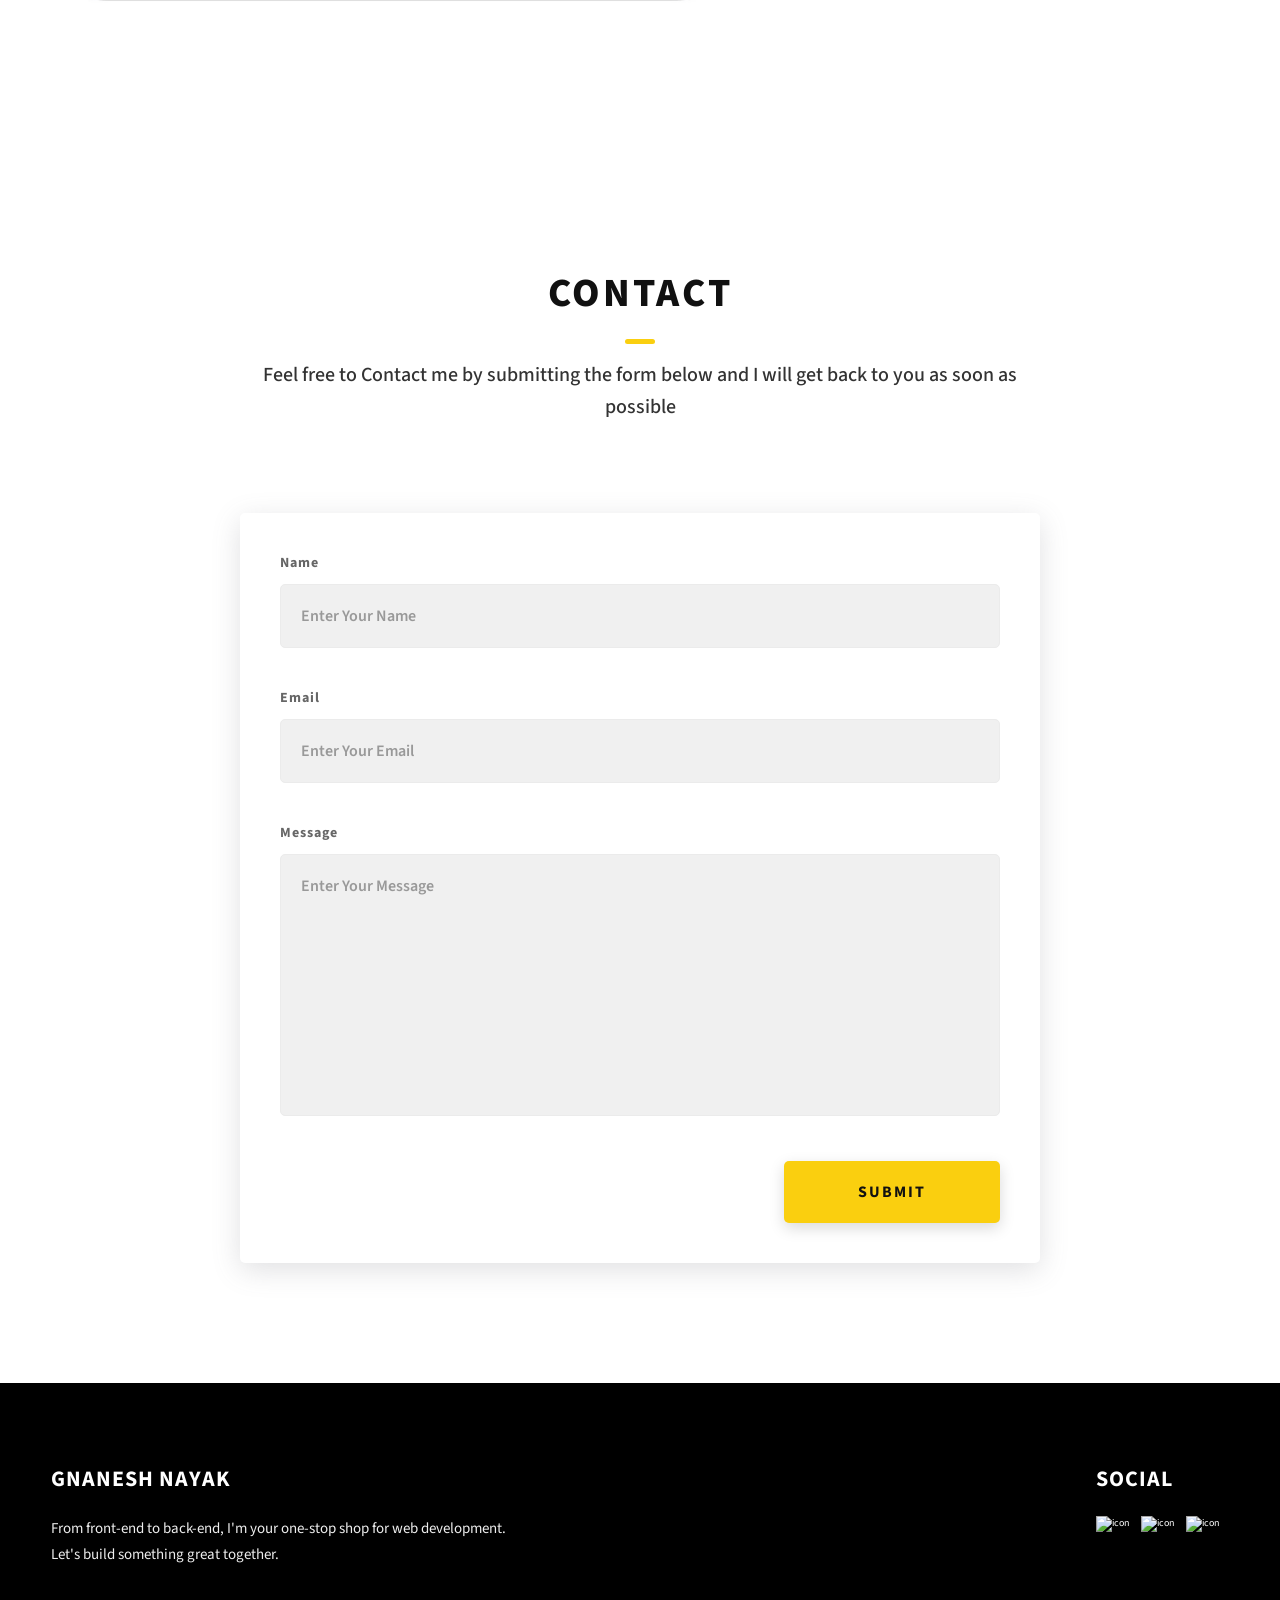
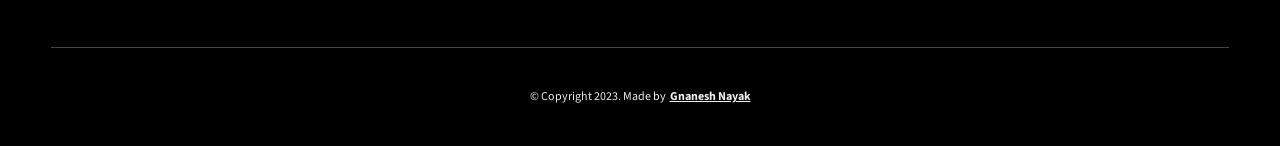
==== commit 3880cb1a: "intial commit" ====
--- a/index.html
+++ b/index.html
@@ -17,12 +17,32 @@
     />
   </head>
   <body>
+    <div class="circle"></div>
+    <div class="circle"></div>
+    <div class="circle"></div>
+    <div class="circle"></div>
+    <div class="circle"></div>
+    <div class="circle"></div>
+    <div class="circle"></div>
+    <div class="circle"></div>
+    <div class="circle"></div>
+    <div class="circle"></div>
+    <div class="circle"></div>
+    <div class="circle"></div>
+    <div class="circle"></div>
+    <div class="circle"></div>
+    <div class="circle"></div>
+    <div class="circle"></div>
+    <div class="circle"></div>
+    <div class="circle"></div>
+    <div class="circle"></div>
+    <div class="circle"></div>
     <header class="header">
       <div class="header__content">
         <div class="header__logo-container">
           <div class="header__logo-img-cont">
             <img
-              src="./assets/png/IMG_2266.jpg"
+              src="./assets/png/gnanesh.JPG"
               alt="GnaneshLogo Image"
               class="header__logo-img"
             />
@@ -130,32 +150,6 @@
           >
             <img
               src="./assets/png/twitter-ico.png"
-              alt="icon"
-              class="home-hero__social-icon"
-            />
-          </a>
-        </div>
-        <div class="home-hero__social">
-          <a
-            href="https://www.facebook.com/profile.php?id=100009078366914"
-            class="home-hero__social-icon-link"
-            target="_blank"
-          >
-            <img
-              src="./assets/png/facebook-48.png"
-              alt="icon"
-              class="home-hero__social-icon"
-            />
-          </a>
-        </div>
-        <div class="home-hero__social">
-          <a
-            href="https://www.instagram.com/gnanesh._._/"
-            class="home-hero__social-icon-link home-hero__social-icon-link--bd-none"
-            target="_blank"
-          >
-            <img
-              src="./assets/png/insta-ico.png"
               alt="icon"
               class="home-hero__social-icon"
             />
@@ -229,7 +223,9 @@
               <div class="skills__skill">Soloidity</div>
               <div class="skills__skill">Motoko</div>
               <div class="skills__skill">GIT</div>
+              <div class="skills__skill">GitHub</div>
               <div class="skills__skill">BurpSuite</div>
+              <div class="skills__skill">PhotoShop</div>
             </div>
           </div>
         </div>
@@ -240,14 +236,58 @@
         <h2 class="heading heading-sec heading-sec__mb-bg">
           <span class="heading-sec__main">Projects</span>
           <span class="heading-sec__sub">
-            Lorem ipsum dolor sit amet consectetur adipisicing elit. Hic facilis
-            tempora explicabo quae quod deserunt eius sapiente
+            Here you will find some of the personal projects that I created with
+            each project containing its own case study
           </span>
         </h2>
 
         <div class="projects__content">
           <div class="projects__row">
             <div class="projects__row-img-cont">
+              <img
+                src="./assets/jpeg/filmpaire.JPEG"
+                alt="Software Screenshot"
+                class="projects__row-img"
+                loading="lazy"
+              />
+            </div>
+            <div class="projects__row-content">
+              <h3 class="projects__row-content-title">Filmpaire</h3>
+              <p class="projects__row-content-desc">
+                A modern movie info app developed using React JS
+              </p>
+              <a
+                href="./project-1.html"
+                class="btn btn--med btn--theme dynamicBgClr"
+                target="_blank"
+                >Case Study</a
+              >
+            </div>
+          </div>
+          <div class="projects__row">
+            <div class="projects__row-img-cont">
+              <img
+                src="./assets/jpeg/yelpcamp.JPEG"
+                alt="Software Screenshot"
+                class="projects__row-img"
+                loading="lazy"
+              />
+            </div>
+            <div class="projects__row-content">
+              <h3 class="projects__row-content-title">Yelpcamp</h3>
+              <p class="projects__row-content-desc">
+                Yelpcamp is fully functional NodeJs web app
+              </p>
+              <a
+                href="./project-2.html"
+                class="btn btn--med btn--theme dynamicBgClr"
+                target="_blank"
+                >Case Study</a
+              >
+            </div>
+          </div>
+          <!-- <div class="projects__row">
+           <div class="projects__row-img-cont">
               <img
                 src="./assets/jpeg/project-mockup-example.jpeg"
                 alt="Software Screenshot"
@@ -256,54 +296,6 @@
               />
             </div>
             <div class="projects__row-content">
-              <h3 class="projects__row-content-title">Project 1</h3>
-              <p class="projects__row-content-desc">
-                Lorem ipsum dolor sit amet consectetur adipisicing elit. Hic
-                facilis tempora, explicabo quae quod deserunt eius sapiente
-                praesentium.
-              </p>
-              <a
-                href="./project-1.html"
-                class="btn btn--med btn--theme dynamicBgClr"
-                target="_blank"
-                >Case Study</a
-              >
-            </div>
-          </div>
-          <div class="projects__row">
-            <div class="projects__row-img-cont">
-              <img
-                src="./assets/jpeg/project-mockup-example.jpeg"
-                alt="Software Screenshot"
-                class="projects__row-img"
-                loading="lazy"
-              />
-            </div>
-            <div class="projects__row-content">
-              <h3 class="projects__row-content-title">Project 2</h3>
-              <p class="projects__row-content-desc">
-                Lorem ipsum dolor sit amet consectetur adipisicing elit. Hic
-                facilis tempora, explicabo quae quod deserunt eius sapiente
-                praesentium.
-              </p>
-              <a
-                href="./project-2.html"
-                class="btn btn--med btn--theme dynamicBgClr"
-                target="_blank"
-                >Case Study</a
-              >
-            </div>
-          </div>
-          <div class="projects__row">
-            <div class="projects__row-img-cont">
-              <img
-                src="./assets/jpeg/project-mockup-example.jpeg"
-                alt="Software Screenshot"
-                class="projects__row-img"
-                loading="lazy"
-              />
-            </div>
-            <div class="projects__row-content">
               <h3 class="projects__row-content-title">Project 3</h3>
               <p class="projects__row-content-desc">
                 Lorem ipsum dolor sit amet consectetur adipisicing elit. Hic
@@ -317,7 +309,7 @@
                 >Case Study</a
               >
             </div>
-          </div>
+          </div> -->
         </div>
       </div>
     </section>
@@ -419,28 +411,6 @@
                   alt="icon"
                 />
               </a>
-              <a
-                target="_blank"
-                rel="noreferrer"
-                href="https://www.facebook.com/profile.php?id=100009078366914"
-              >
-                <img
-                  class="main-footer__icon"
-                  src="./assets/png/facebook-48.png"
-                  alt="icon"
-                />
-              </a>
-              <a
-                target="_blank"
-                rel="noreferrer"
-                href="https://www.instagram.com/gnanesh._._/"
-              >
-                <img
-                  class="main-footer__icon main-footer__icon--mr-none"
-                  src="./assets/png/insta-ico.png"
-                  alt="icon"
-                />
-              </a>
             </div>
           </div>
           <div class="main-footer__row main-footer__row-2">
@@ -452,16 +422,12 @@
           </div>
         </div>
 
-        <!-- If you give me some credit or shoutout here by linking to my website, then it will be a big thing for me and will help me a lot :) -->
         <div class="main-footer__lower">
           &copy; Copyright 2023. Made by
-          <a rel="noreferrer" target="_blank" href="https://rammaheshwari.com"
-            >Gnanesh Nayak</a
-          >
+          <a rel="noreferrer" href="/">Gnanesh Nayak</a>
         </div>
       </div>
     </footer>
-
     <script src="./index.js"></script>
   </body>
 </html>
--- a/css/style.css
+++ b/css/style.css
@@ -48,7 +48,7 @@
   font-family: sans-serif;
   overflow-x: hidden;
   overflow-y: scroll;
-  font-family: "Source Sans Pro", sans-serif;
+  font-family: 'Source Sans Pro', sans-serif;
 }
 
 a {
@@ -123,11 +123,11 @@
   font-weight: 800;
 }
 .heading-sec__main--lt::after {
-  content: "";
+  content: '';
   background: #facf0f !important;
 }
 .heading-sec__main::after {
-  content: "";
+  content: '';
   position: absolute;
   top: calc(100% + 1.5rem);
   height: 5px;
@@ -201,8 +201,8 @@
   color: #111;
 }
 .btn--theme-inv {
-  color: #fff;
-  background: #fff;
+  color: #111;
+  background: #facf0f;
   border: 2px solid #fff;
   box-shadow: none;
   padding: calc(1.5rem - 2px) calc(5rem - 2px);
@@ -288,12 +288,15 @@
   transition: background 0.3s;
 }
 .home-hero__social-icon-link:hover {
+  /* background: rgba(255, 255, 255, 0.1); */
   background: rgba(255, 255, 255, 0.1);
+  /* background: red; */
 }
 .home-hero__social-icon-link--bd-none {
   border-bottom: 0;
 }
 .home-hero__social-icon {
+  filter: invert(1);
   width: 100%;
 }
 .home-hero__content {
@@ -898,14 +901,14 @@
   overflow: hidden;
 }
 .mouse::before {
-  content: "";
+  content: '';
   width: 5px;
   height: 5px;
   position: absolute;
   top: 7px;
   left: 50%;
   transform: translateX(-50%);
-  background-color: #eee;
+  background-color: #000;
   border-radius: 50%;
   opacity: 1;
   animation: wheel 1.3s infinite;
@@ -925,3 +928,17 @@
     top: 27px;
   }
 }
+
+@media screen and (min-width: 1024px) {
+  .circle {
+    height: 24px;
+    width: 24px;
+    border-radius: 24px;
+    background-color: black;
+    position: fixed;
+    top: 0;
+    left: 0;
+    pointer-events: none;
+    z-index: 99999999; /* so that it stays on top of all other elements */
+  }
+}
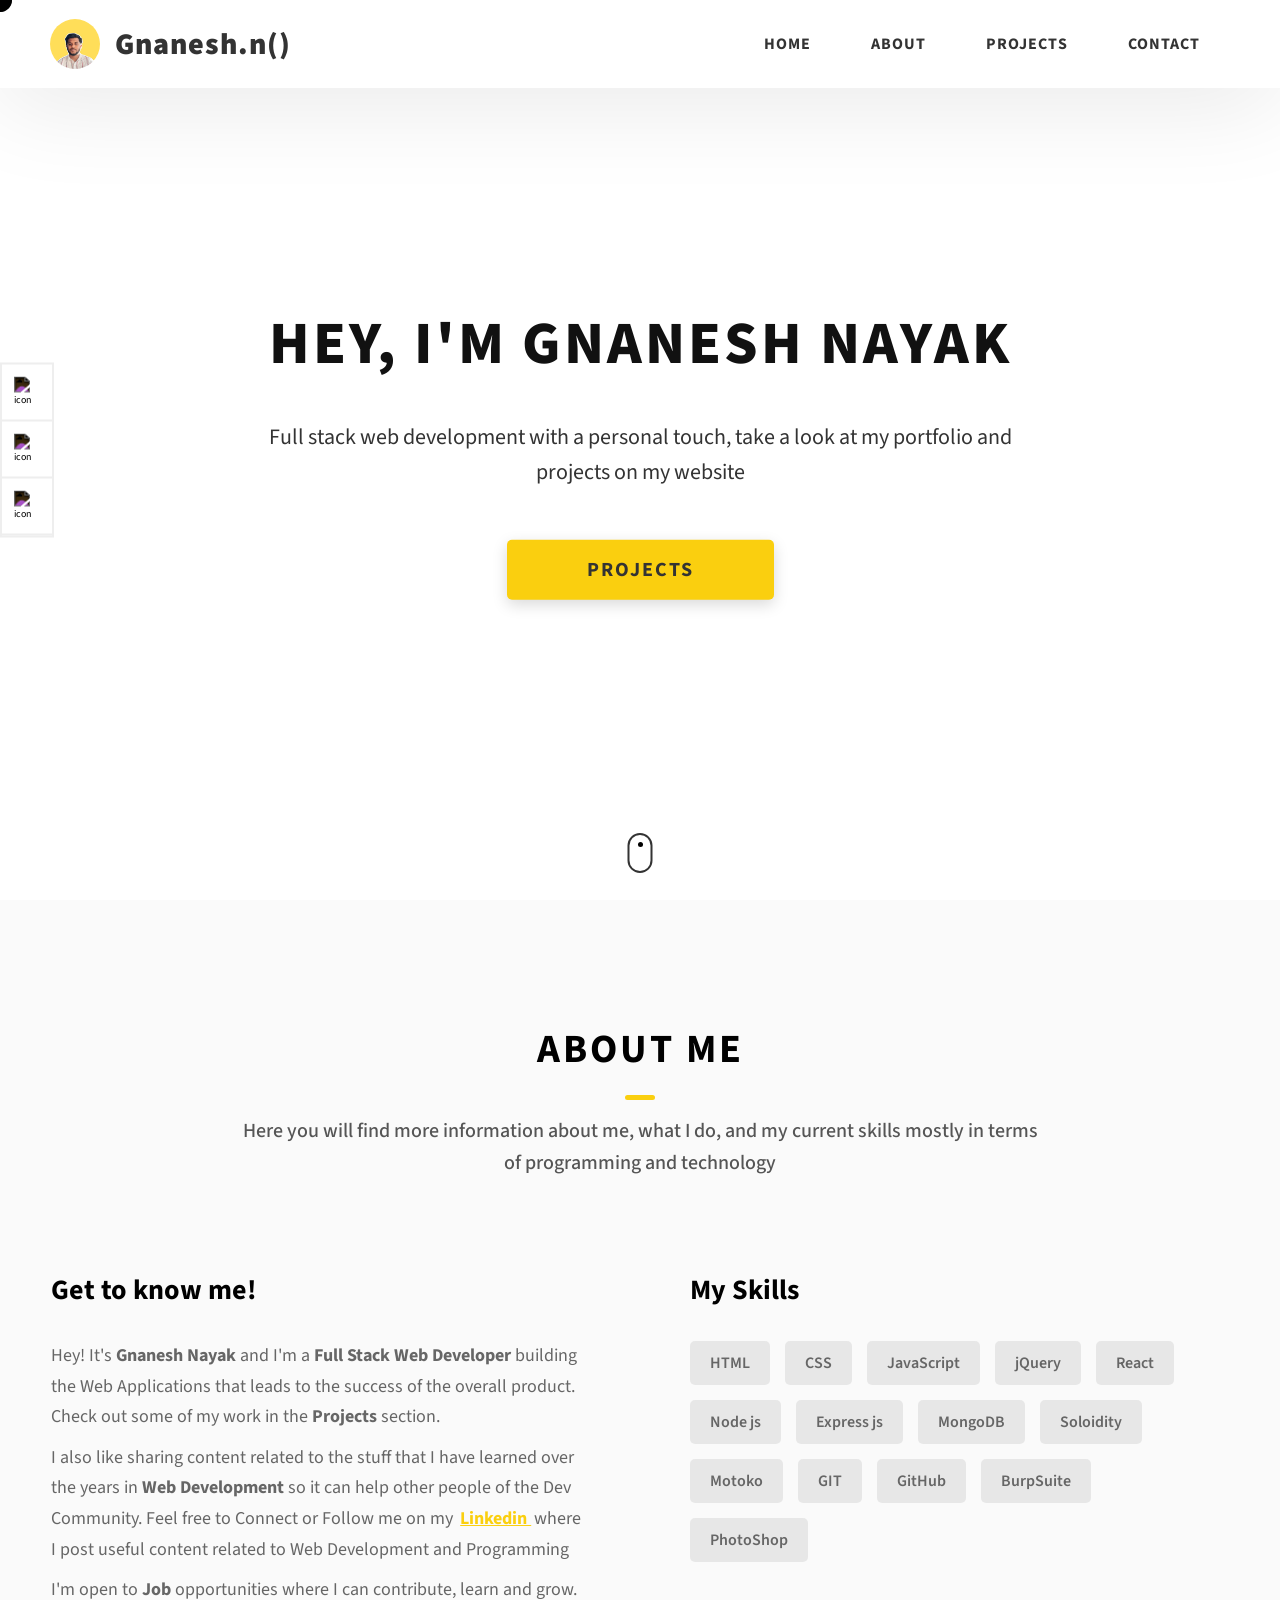
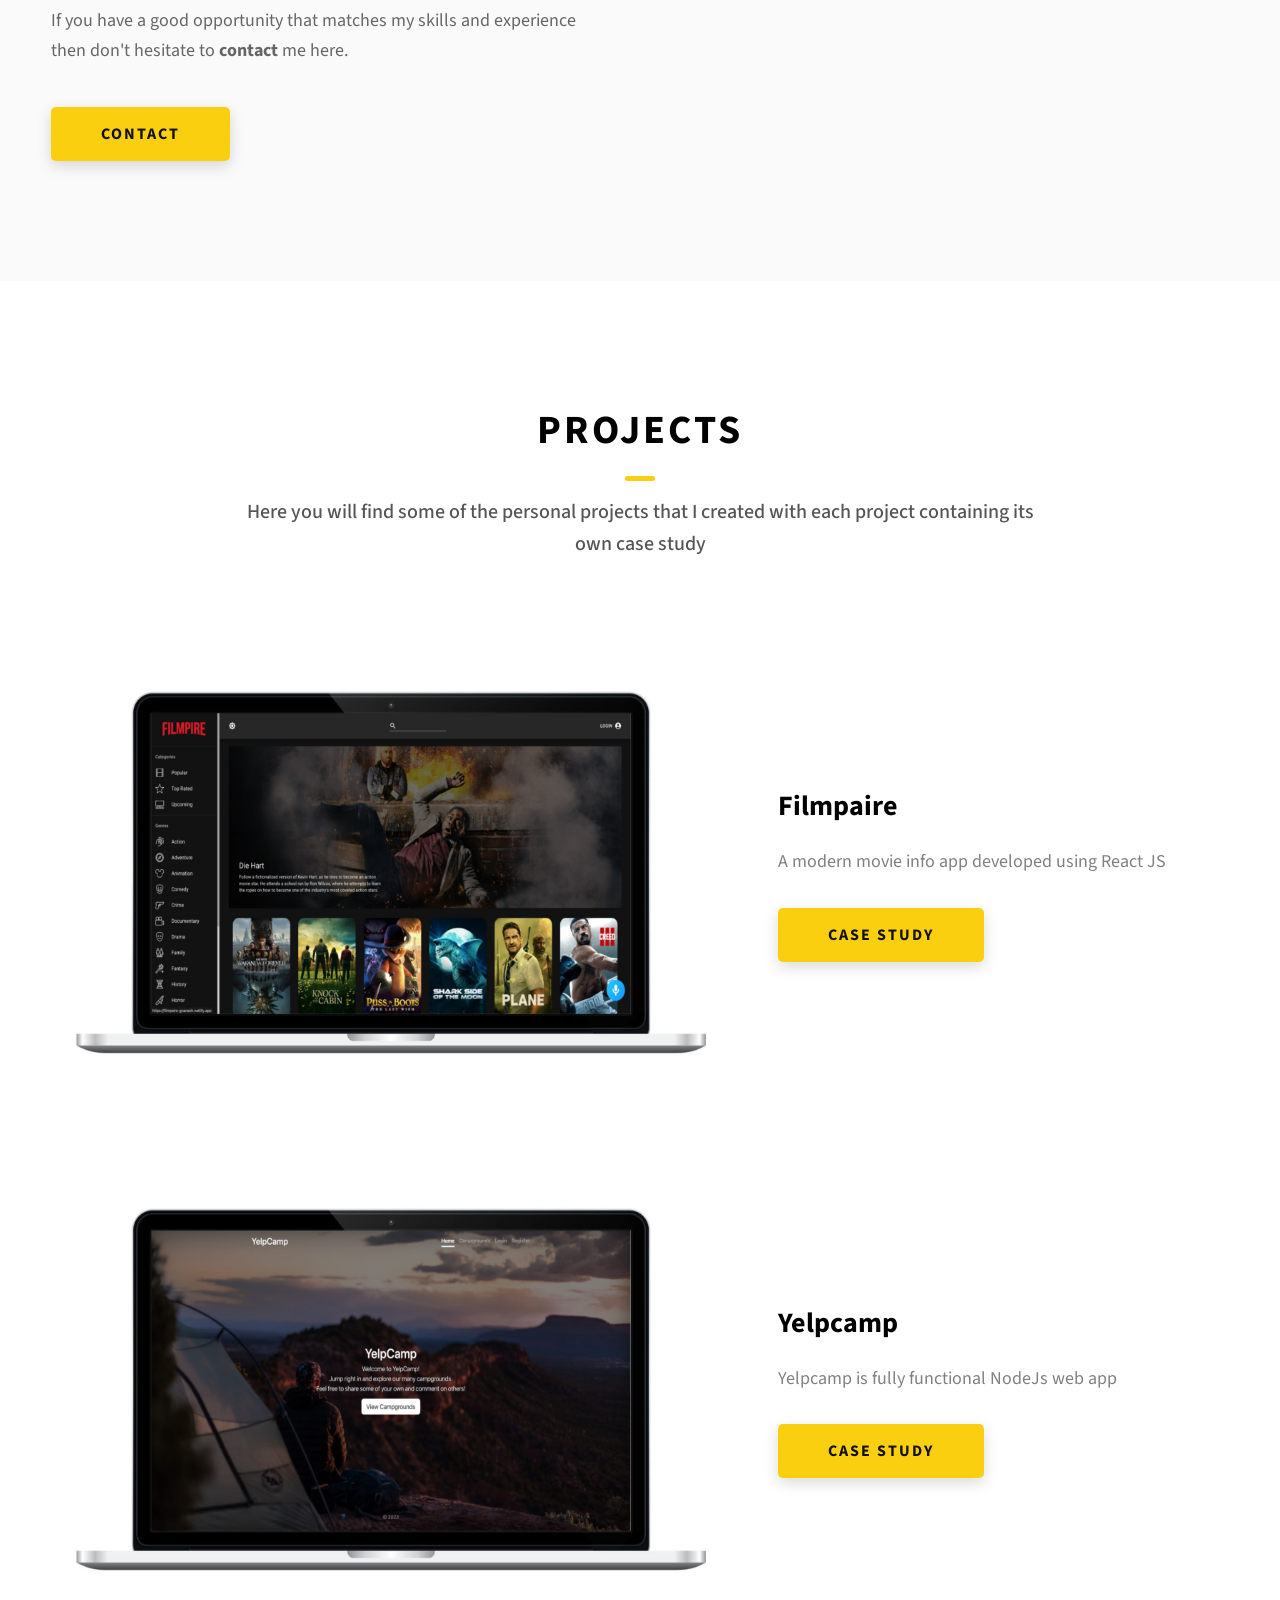
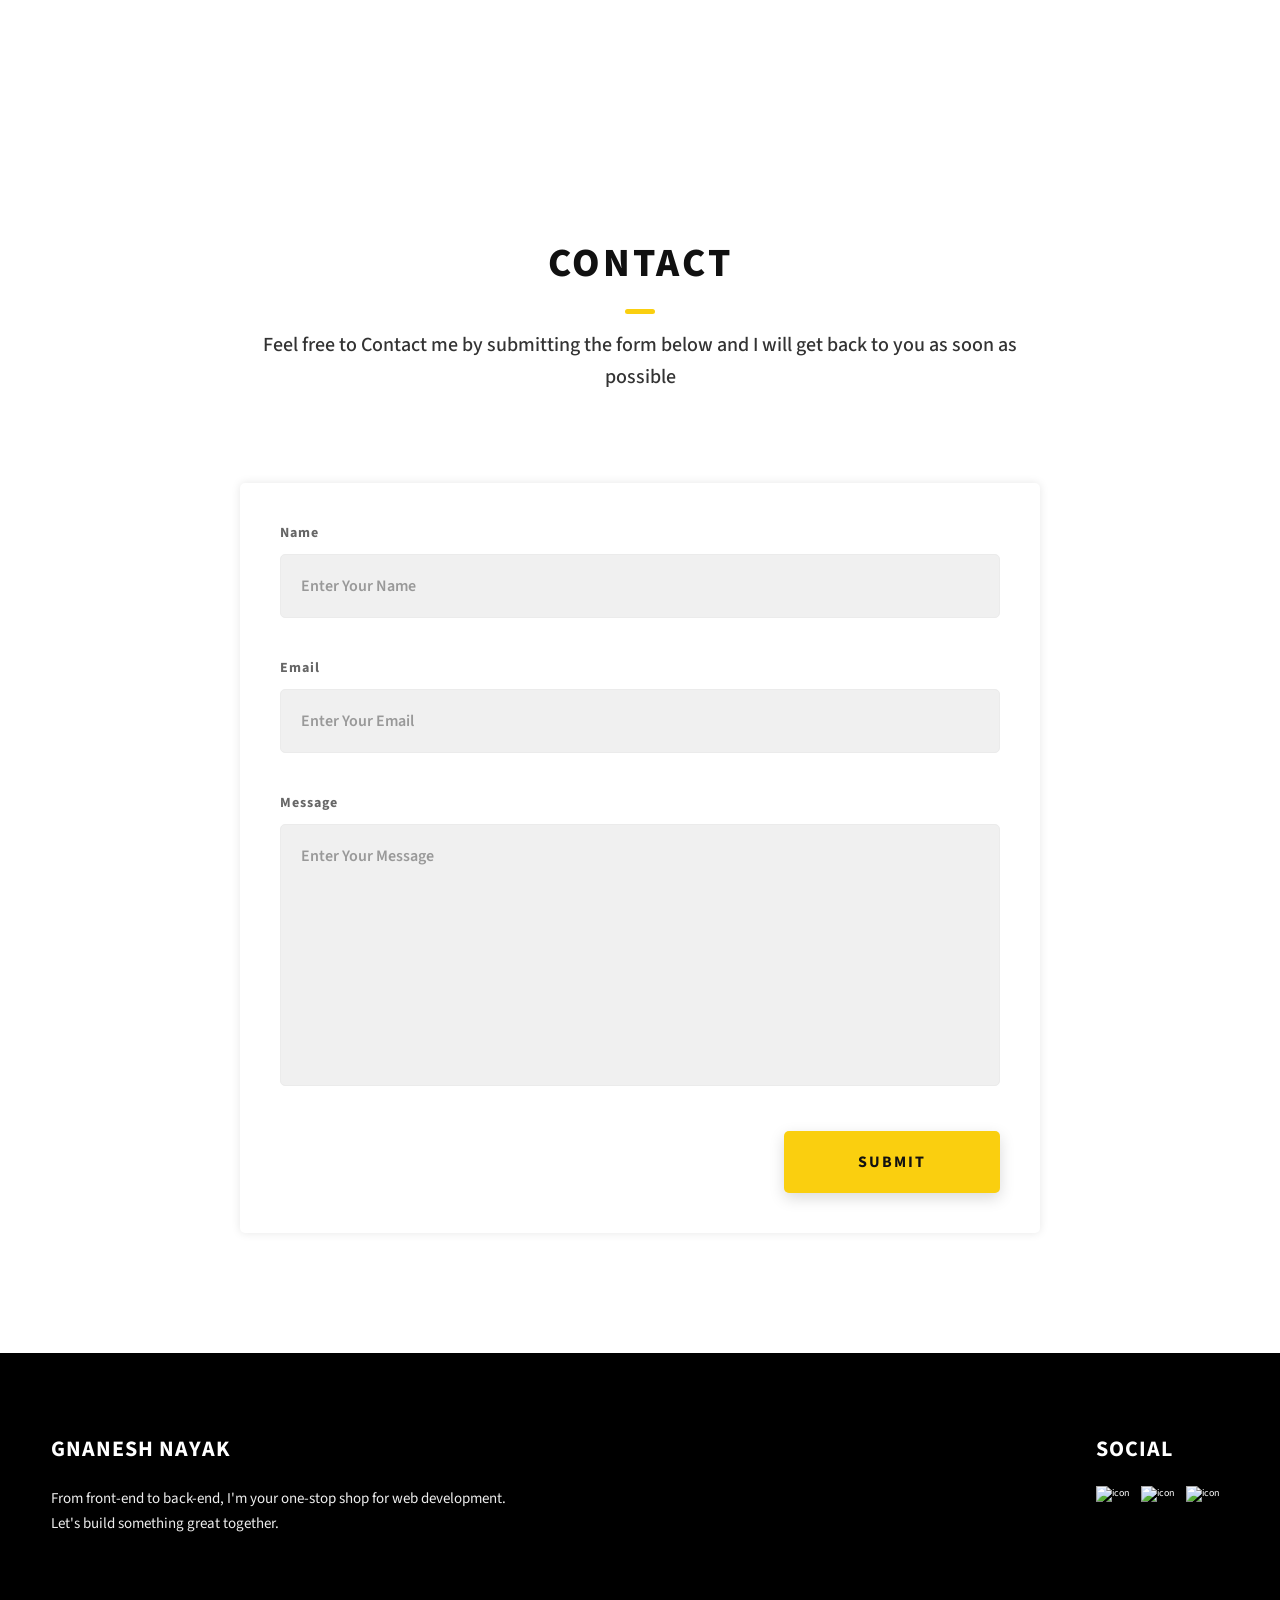
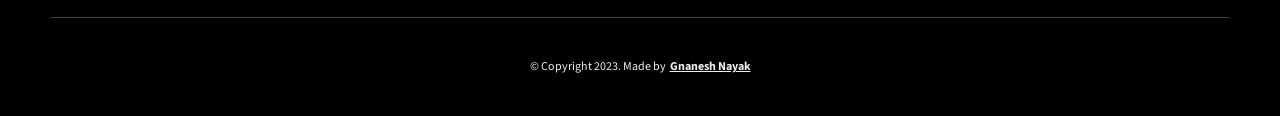
==== commit a698d12a: "added contact form netlify" ====
--- a/index.html
+++ b/index.html
@@ -178,8 +178,8 @@
                 <strong>Gnanesh Nayak</strong>
 
                 and I'm a <strong> Full Stack Web Developer </strong> building
-                the Front-end of Websites and Web Applications that leads to the
-                success of the overall product. Check out some of my work in the
+                the Web Applications that leads to the success of the overall
+                product. Check out some of my work in the
                 <strong>Projects</strong> section.
               </p>
 
@@ -323,11 +323,14 @@
           </span>
         </h2>
         <div class="contact__form-container">
+          <!-- action="https://formspree.io/f/xlekdoqj" -->
+          <!-- enctype="multipart/form-data"
+            class="contact__form" -->
           <form
-            action="https://formspree.io/f/xlekdoqj"
             method="POST"
-            enctype="multipart/form-data"
-            class="contact__form"
+            data-netlify="true"
+            name="contact"
+            onSubmit="submit"
           >
             <div class="contact__form-field">
               <label class="contact__form-label" for="name">Name</label>
--- a/css/style.css
+++ b/css/style.css
@@ -444,7 +444,7 @@
   background-position: center;
 }
 .contact__form-container {
-  box-shadow: rgb(100 100 111 / 20%) 0 7px 29px 0;
+  box-shadow: 0 0 10px rgba(0, 0, 0, 0.1);
   background: #fff;
   padding: 4rem;
   margin-top: 6rem;
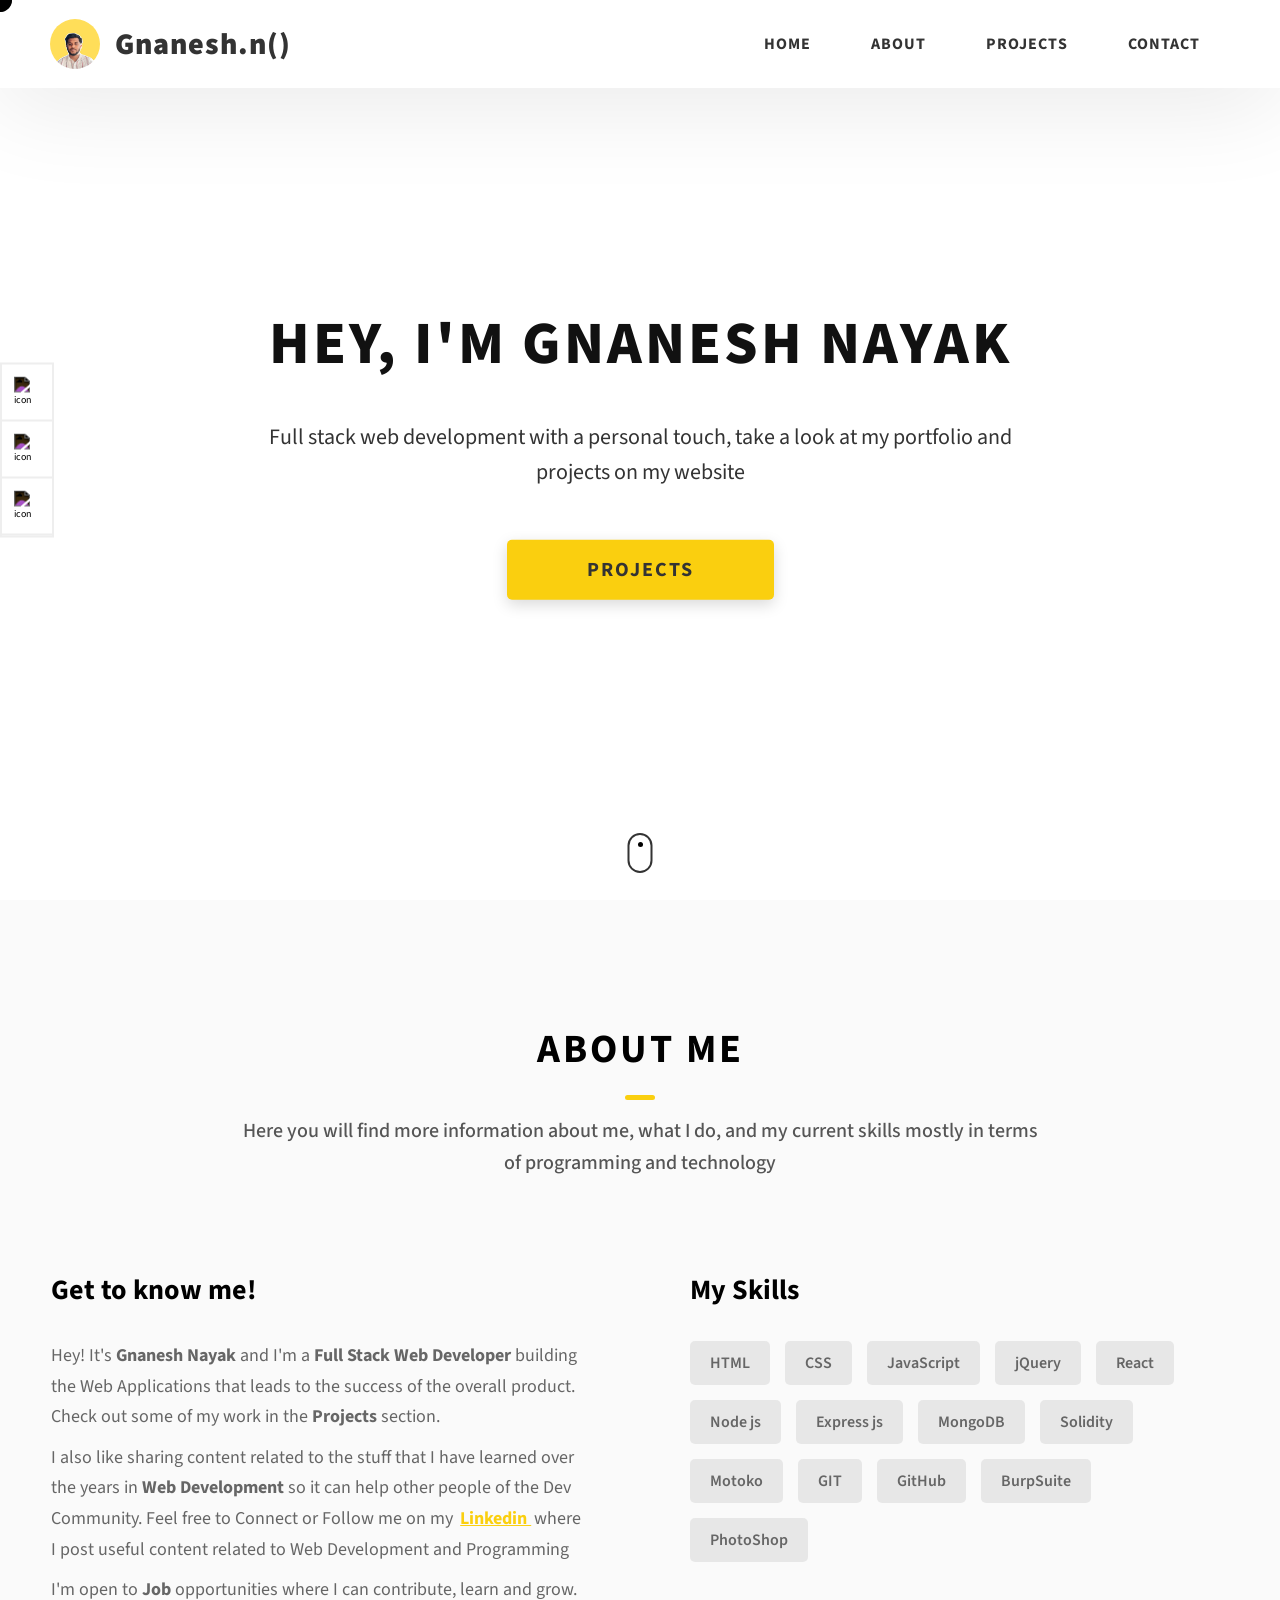
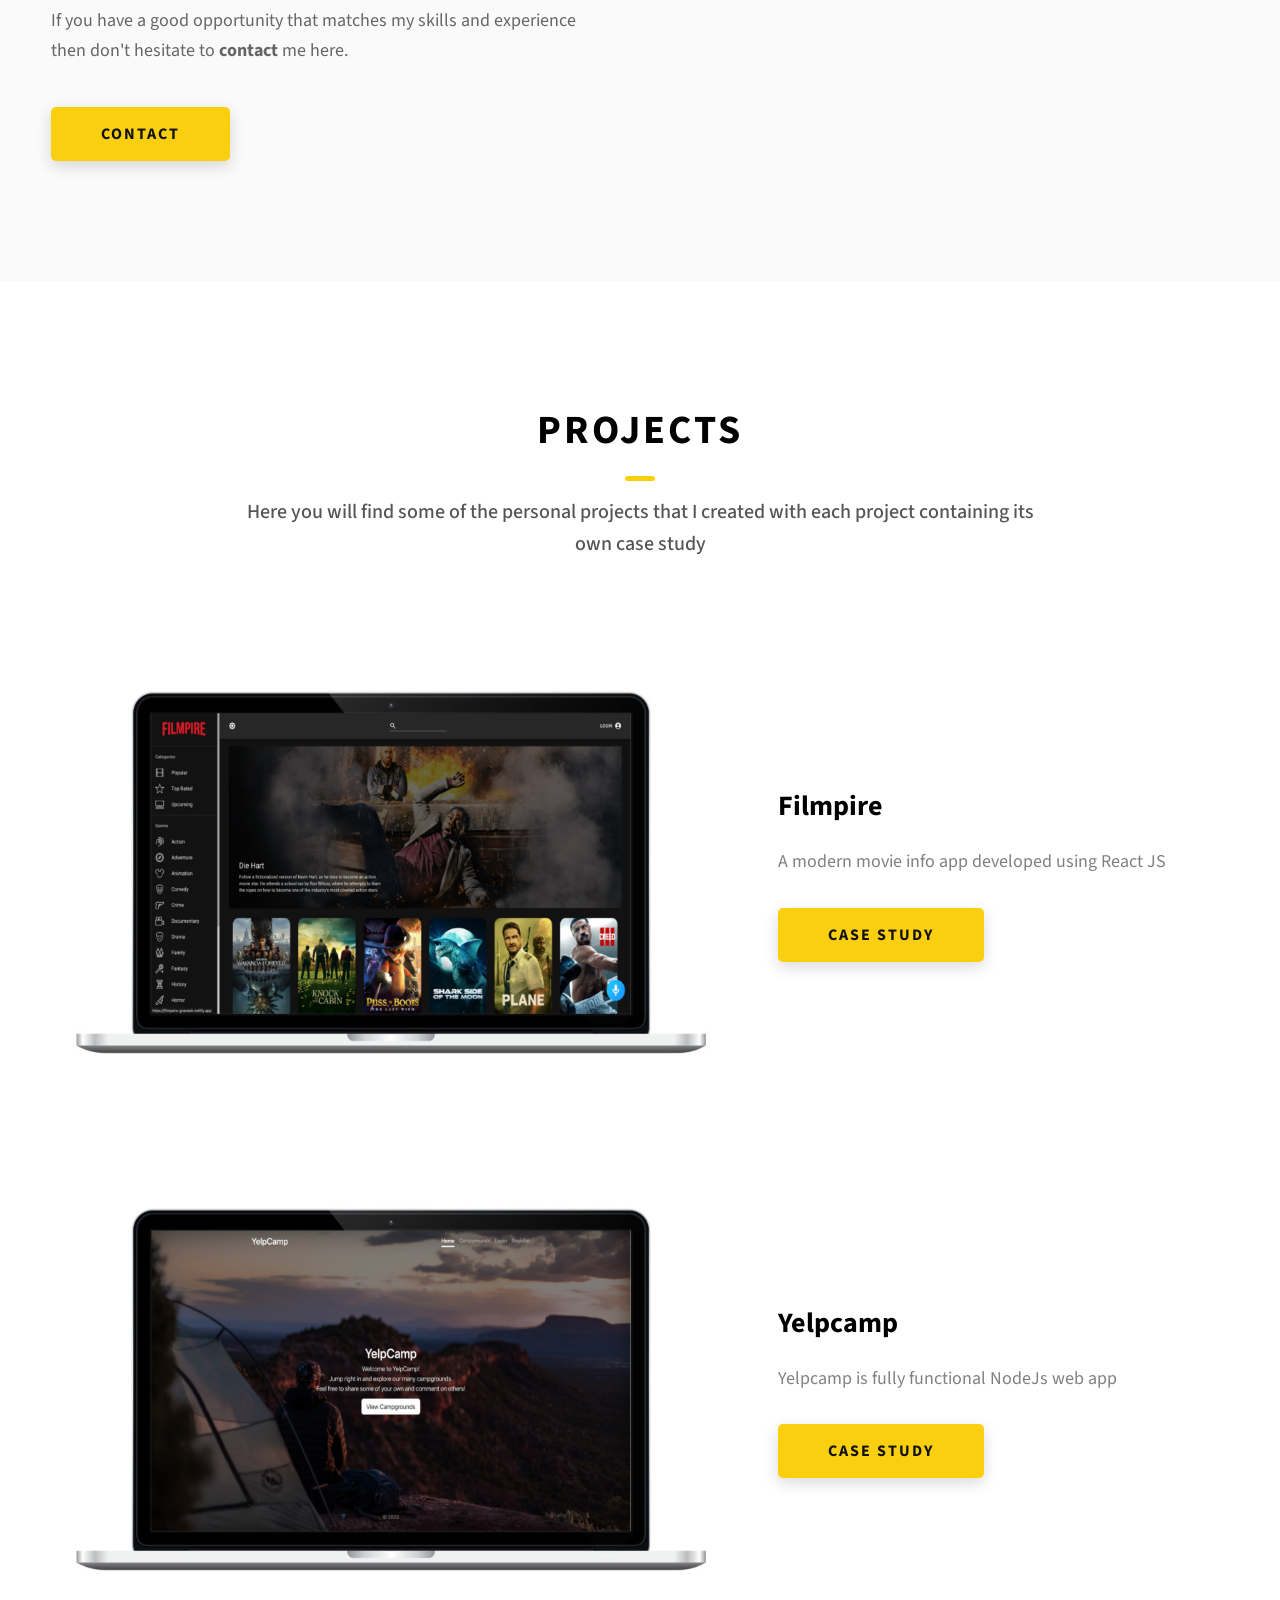
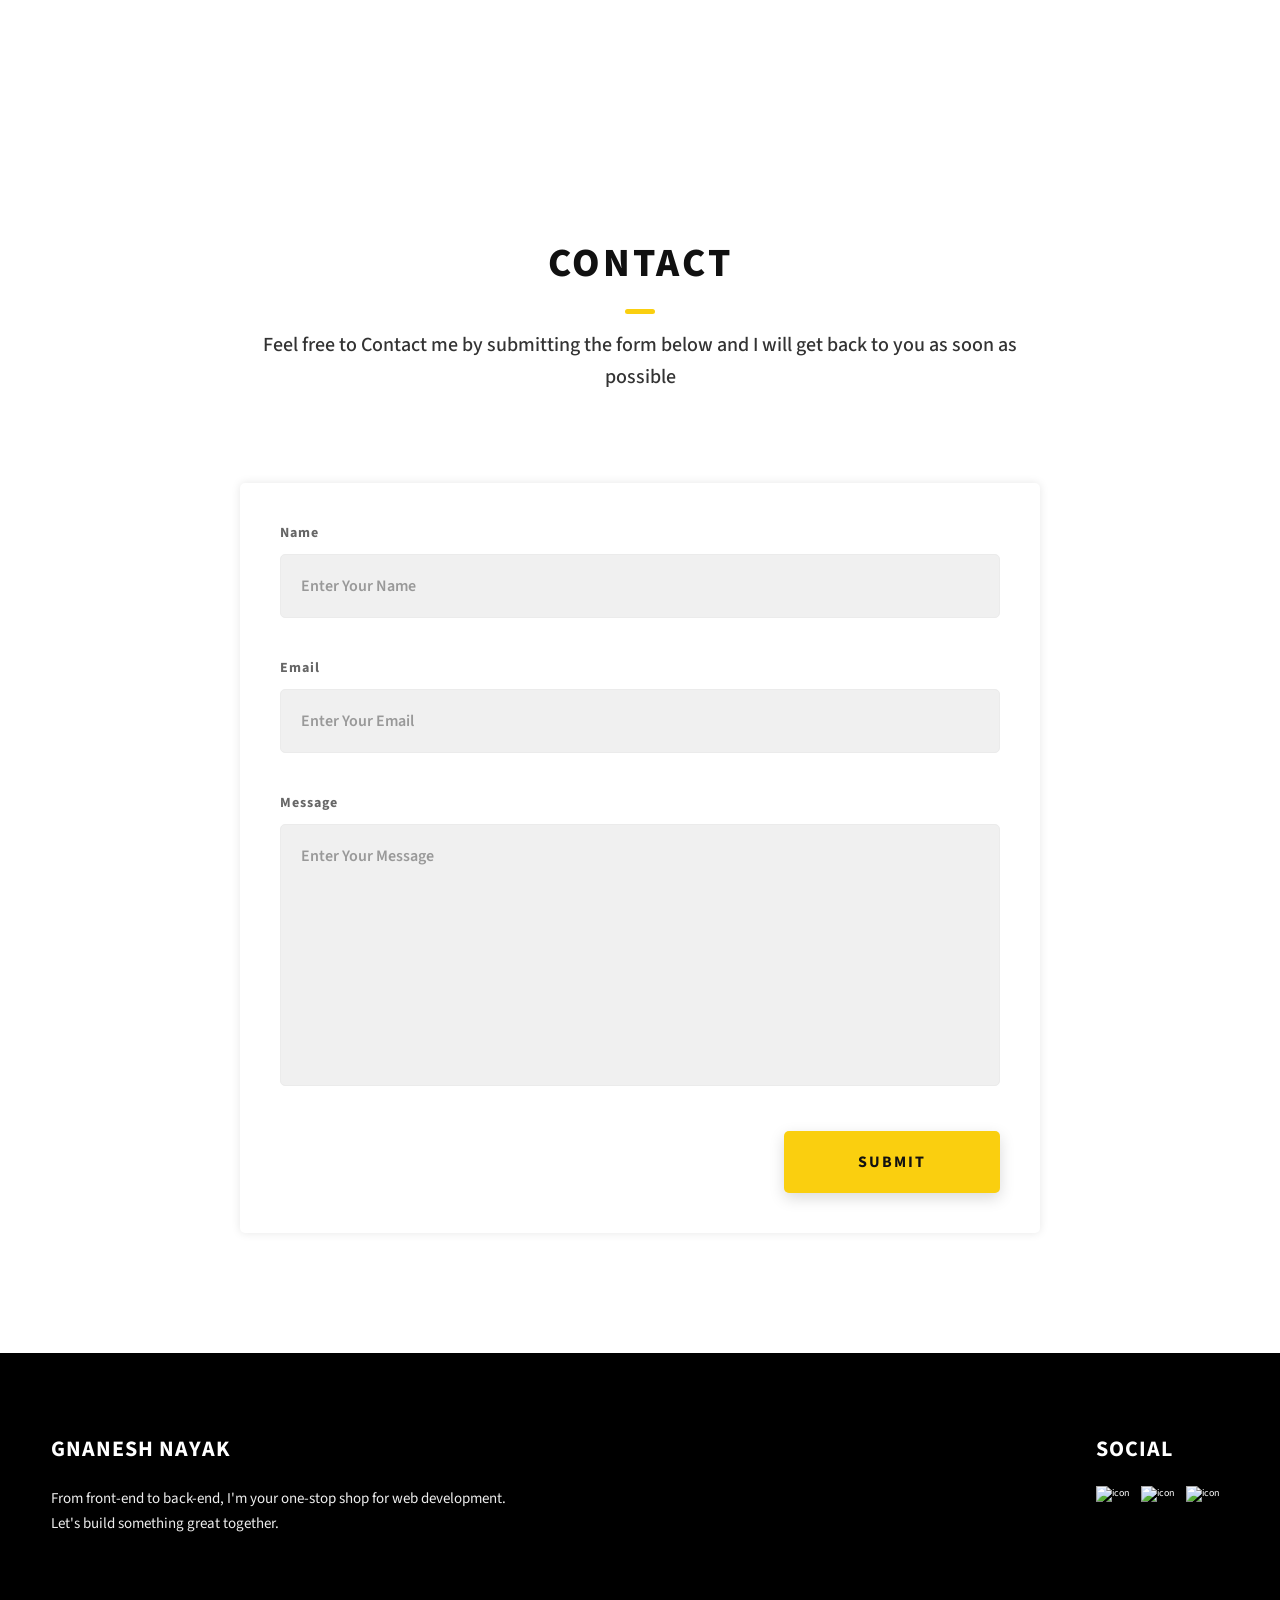
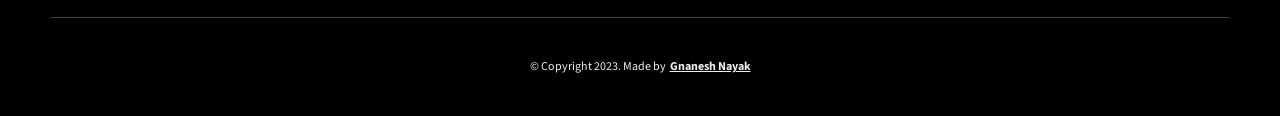
==== commit dd98cd80: "added fetures to yelpcamp and rename filmpire" ====
--- a/index.html
+++ b/index.html
@@ -16,6 +16,7 @@
       rel="stylesheet"
     />
   </head>
+
   <body>
     <div class="circle"></div>
     <div class="circle"></div>
@@ -220,7 +221,7 @@
               <div class="skills__skill">Node js</div>
               <div class="skills__skill">Express js</div>
               <div class="skills__skill">MongoDB</div>
-              <div class="skills__skill">Soloidity</div>
+              <div class="skills__skill">Solidity</div>
               <div class="skills__skill">Motoko</div>
               <div class="skills__skill">GIT</div>
               <div class="skills__skill">GitHub</div>
@@ -252,7 +253,7 @@
               />
             </div>
             <div class="projects__row-content">
-              <h3 class="projects__row-content-title">Filmpaire</h3>
+              <h3 class="projects__row-content-title">Filmpire</h3>
               <p class="projects__row-content-desc">
                 A modern movie info app developed using React JS
               </p>
@@ -431,6 +432,10 @@
         </div>
       </div>
     </footer>
+    <!-- <script
+      src="//code.tidio.co/d1iedfn0mhdl3rlp114pxwysf6qwxjuz.js"
+      async
+    ></script> -->
     <script src="./index.js"></script>
   </body>
 </html>
--- a/css/style.css
+++ b/css/style.css
@@ -617,7 +617,10 @@
   color: grey;
   margin-bottom: 2rem;
 }
-
+.project-details__desc-para li::before {
+  content: '• ';
+  color: gray; /* or whatever color you prefer */
+}
 .project-details__tools-used {
   margin: 0 0 7rem 0;
 }
